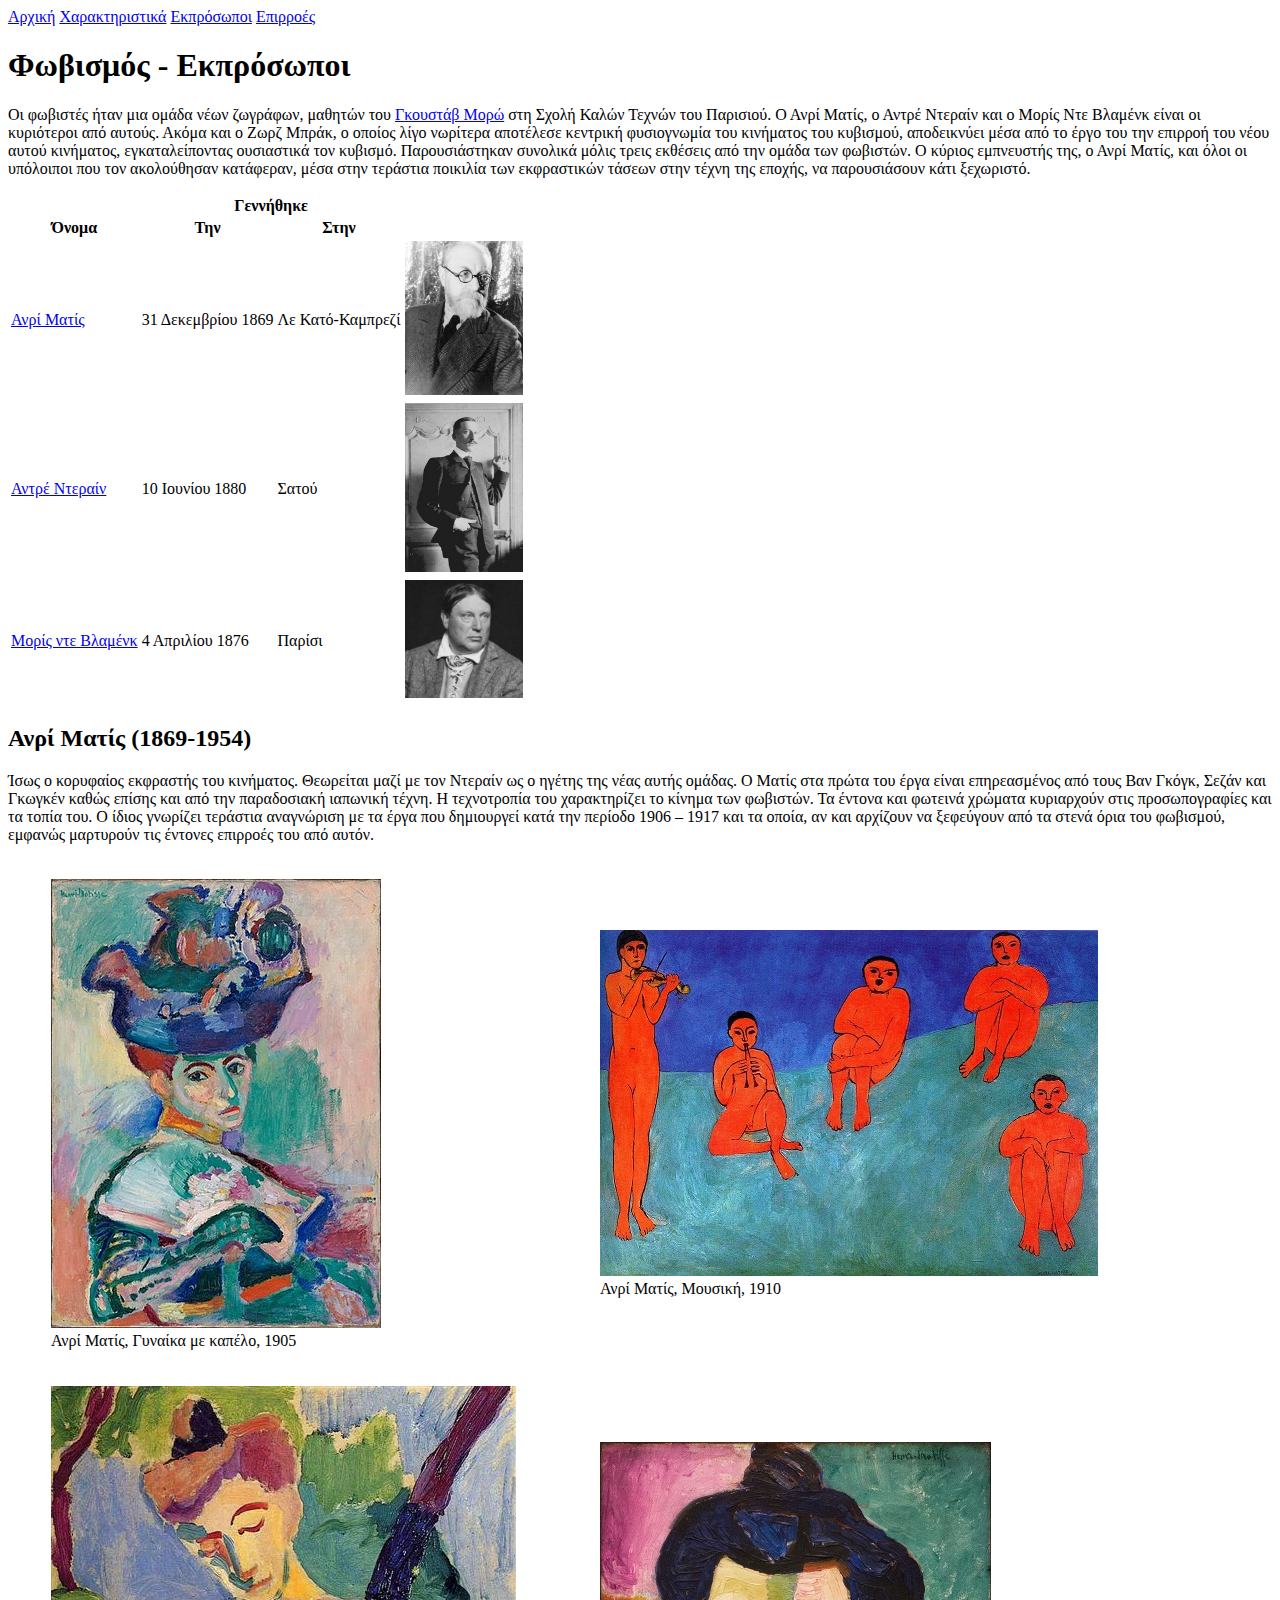
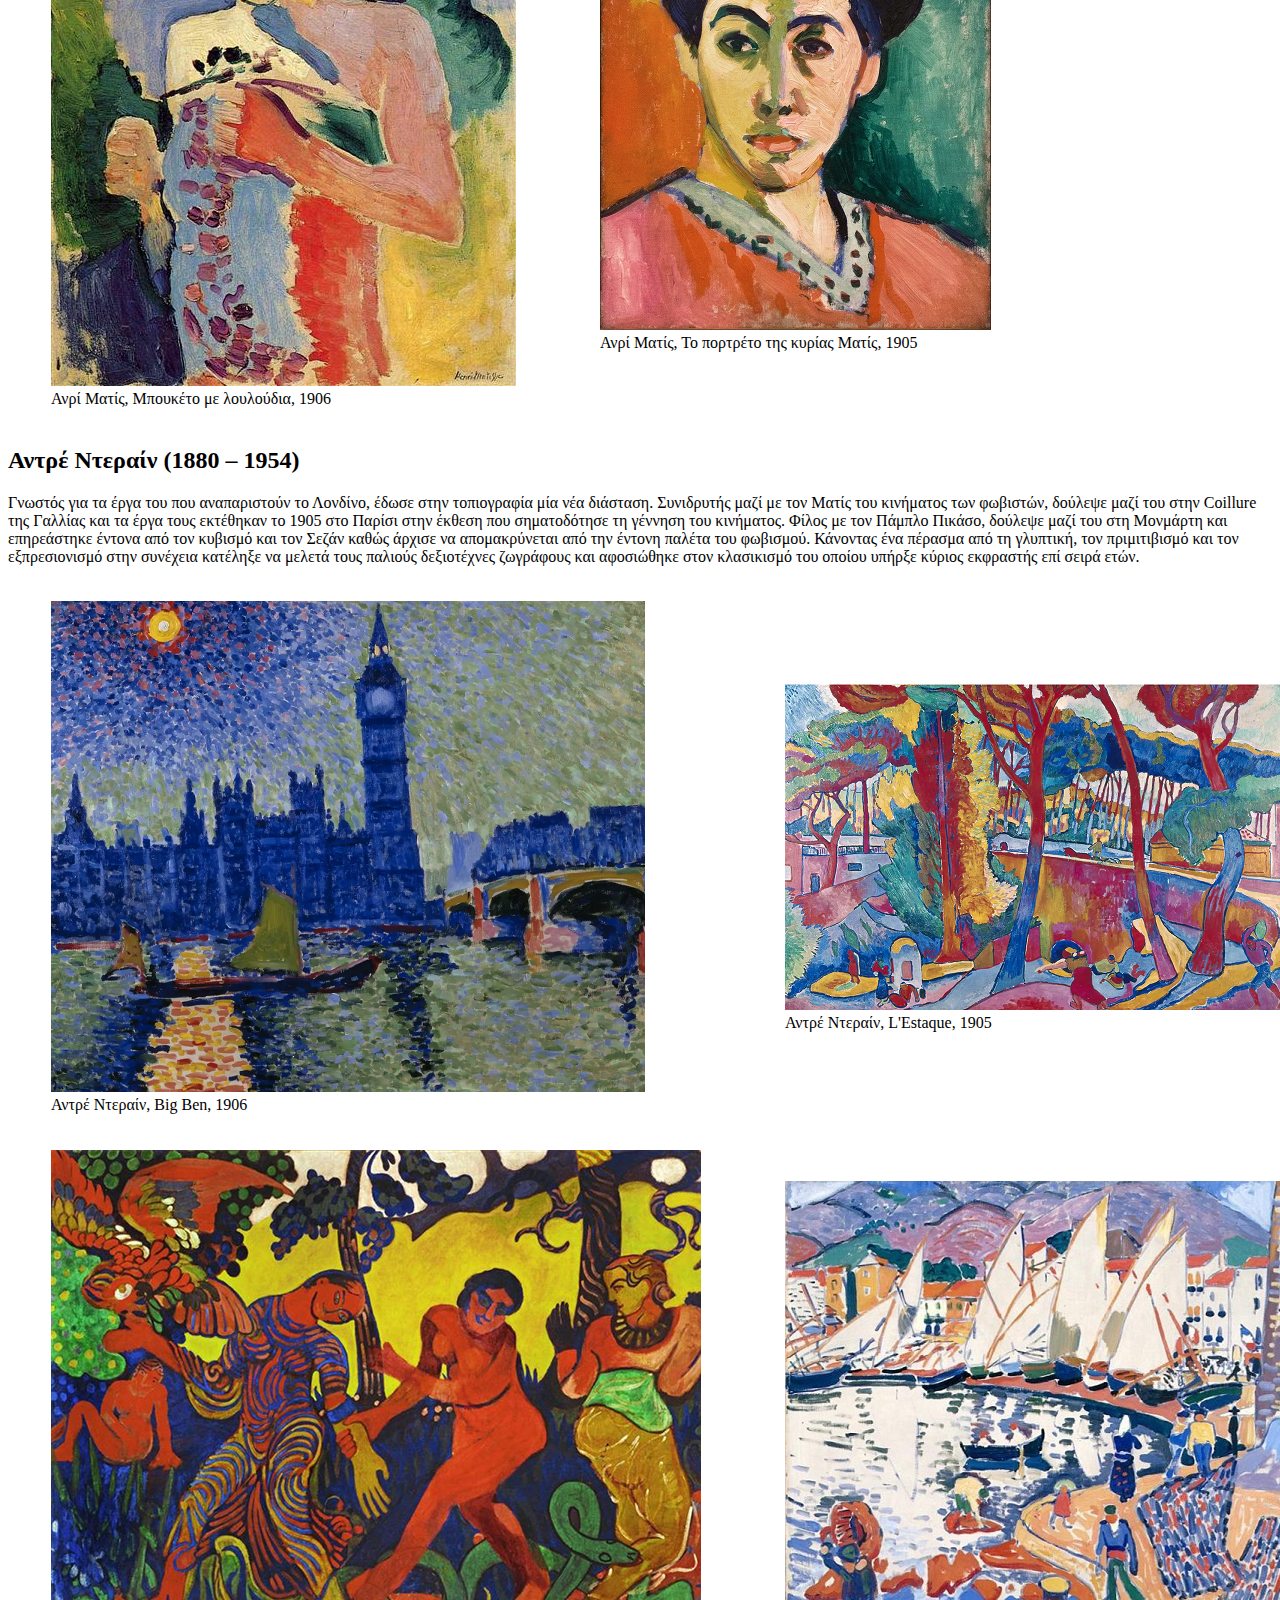
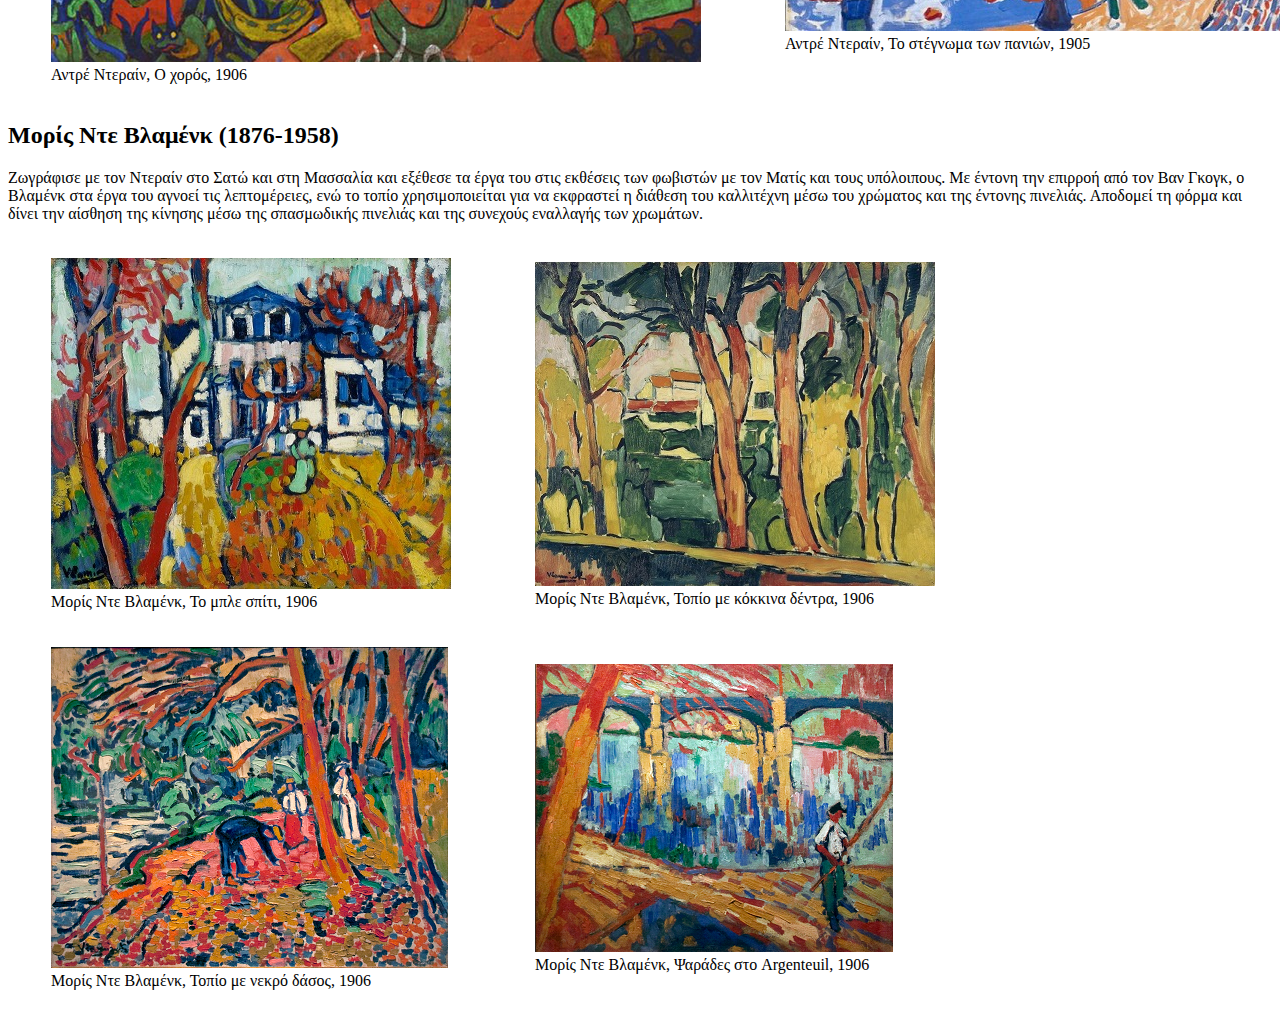
==== html/εκπρόσωποι.html @ 70521536 "εκπρόσωποι added" ====
<!DOCTYPE html>
<html>
  <head>
     <title>Φωβισμός - Εκπρόσωποι</title>
	 <link href="../styles/style.css" rel="stylesheet" />
  </head>
  <body>
    <a href="../index.html">Αρχική</a>
    <a href="./χαρακτηριστικά.html">Χαρακτηριστικά</a>
    <a href="./εκπρόσωποι.html">Εκπρόσωποι</a>
    <a href="./επιρροές.html">Επιρροές</a>
    <h1>Φωβισμός - Εκπρόσωποι</h1>
    <div class="nested">
      <p>Οι φωβιστές ήταν μια ομάδα νέων ζωγράφων, μαθητών του <a href="https://el.wikipedia.org/wiki/%CE%93%CE%BA%CF%85%CF%83%CF%84%CE%AC%CE%B2_%CE%9C%CE%BF%CF%81%CF%8E" target="_blank">Γκουστάβ Μορώ</a> στη Σχολή Καλών Τεχνών του Παρισιού. Ο Ανρί Ματίς, ο Αντρέ Ντεραίν και ο Μορίς Ντε Βλαμένκ είναι οι κυριότεροι από αυτούς. Ακόμα και ο Ζωρζ Μπράκ, ο οποίος λίγο νωρίτερα αποτέλεσε κεντρική φυσιογνωμία του κινήματος του κυβισμού, αποδεικνύει μέσα από το έργο του την επιρροή του νέου αυτού κινήματος, εγκαταλείποντας ουσιαστικά τον κυβισμό. Παρουσιάστηκαν συνολικά μόλις τρεις εκθέσεις από την ομάδα των φωβιστών. Ο κύριος εμπνευστής της, ο Ανρί Ματίς, και όλοι οι υπόλοιποι που τον ακολούθησαν κατάφεραν, μέσα στην τεράστια ποικιλία των εκφραστικών τάσεων στην τέχνη της εποχής, να παρουσιάσουν κάτι ξεχωριστό.</p>
	</div>
	<table>
	  <thead>
	    <tr>
		  <th scope="col"></th>
		  <th scope="col" colspan="2">Γεννήθηκε</th>
		  <th scope="col"></th>
		  <th scope="col"></th>
		</tr>
	    <tr>
		  <th scope="col">Όνομα</th>
		  <th scope="col">Την</th>
		  <th scope="col">Στην</th>
		  <th scope="col"></th>
		</tr>
	  </thead>
	  <tbody>
	    <tr>
		  <td><a href="#Ανρί Ματίς">Ανρί Ματίς</a></td>
		  <td>31 Δεκεμβρίου 1869</td>
		  <td>Λε Κατό-Καμπρεζί</td>
		  <td><a href="https://el.wikipedia.org/wiki/%CE%91%CE%BD%CF%81%CE%AF_%CE%9C%CE%B1%CF%84%CE%AF%CF%82" target="_blank"><img src="../Images/Henri_Matisse.jpg" width="118" height="154" alt="Πορτρέτο Ανρί Ματίς" title="Ανρί Ματίς"/></a></td>
		</tr>
	    <tr>
		  <td><a href="#Αντρέ Ντεραίν">Αντρέ Ντεραίν</a></td>
		  <td>10 Ιουνίου 1880</td>
		  <td>Σατού</td>
		  <td><a href="https://el.wikipedia.org/wiki/%CE%91%CE%BD%CF%84%CF%81%CE%AD_%CE%9D%CF%84%CE%B5%CF%81%CE%B1%CE%AF%CE%BD" target="_blank"><img src="../Images/André_Derain.jpg" width="118" height="169" alt="Πορτρέτο Αντρέ Ντεραίν" title="Αντρέ Ντεραίν"/></a></td>
		</tr>
	    <tr>
		  <td><a href="#Μορίς Ντε Βλαμένκ">Μορίς ντε Βλαμένκ</a></td>
		  <td>4 Απριλίου 1876</td>
		  <td>Παρίσι</td>
		  <td><a href="https://el.wikipedia.org/wiki/%CE%9C%CF%89%CF%81%CE%AF%CF%82_%CE%BD%CF%84%CE%B5_%CE%92%CE%BB%CE%B1%CE%BC%CE%AD%CE%BD%CE%BA" target="_blank"><img src="../Images/De-Vlaminck.jpg" width="118" height="118" alt="Πορτρέτο Αντρέ Ντεραίν" title="Αντρέ Ντεραίν"/></a></td>
		</tr>
	  </tbody>
	</table>
		<h2 id="Ανρί Ματίς">Ανρί Ματίς (1869-1954)</h2>
    <div class="nested">
      <p>Ίσως ο κορυφαίος εκφραστής του κινήματος. Θεωρείται μαζί με τον Ντεραίν ως ο ηγέτης της νέας αυτής ομάδας. Ο Ματίς στα πρώτα του έργα είναι επηρεασμένος από τους Βαν Γκόγκ, Σεζάν και Γκωγκέν καθώς επίσης και από την παραδοσιακή ιαπωνική τέχνη. Η τεχνοτροπία του χαρακτηρίζει το κίνημα των φωβιστών. Τα έντονα και φωτεινά χρώματα κυριαρχούν στις προσωπογραφίες και τα τοπία του. Ο ίδιος γνωρίζει τεράστια αναγνώριση με τα έργα που δημιουργεί κατά την περίοδο 1906 – 1917 και τα οποία, αν και αρχίζουν να ξεφεύγουν από τα στενά όρια του φωβισμού, εμφανώς μαρτυρούν τις έντονες επιρροές του από αυτόν.</p>
	</div>
    <div class="image">
      <table>
	    <tbody>
	      <tr>
		    <td><figure><img src="../Images/Ανρί Ματίς/Ανρί Ματίς, Γυναίκα με καπέλο, 1905.jpg"><figcaption>Ανρί Ματίς, Γυναίκα με καπέλο, 1905</figcaption></figure></td>
		    <td><figure><img src="../Images/Ανρί Ματίς/Ανρί Ματίς, Μουσική, 1910.jpg"><figcaption>Ανρί Ματίς, Μουσική, 1910</figcaption></figure></td>
		  </tr>
	      <tr>
		    <td><figure><img src="../Images/Ανρί Ματίς/Ανρί Ματίς, Μπουκέτο με λουλούδια, 1906.jpg"><figcaption>Ανρί Ματίς, Μπουκέτο με λουλούδια, 1906</figcaption></figure></td>
		    <td><figure><img src="../Images/Ανρί Ματίς/Ανρί Ματίς, Το πορτρέτο της κυρίας Ματίς, 1905.jpg"><figcaption>Ανρί Ματίς, Το πορτρέτο της κυρίας Ματίς, 1905</figcaption></figure></td>
		  </tr>
	    </tbody>
	  </table>
	</div>
		<h2 id="Αντρέ Ντεραίν">Αντρέ Ντεραίν (1880 – 1954)</h2>
    <div class="nested">
      <p>Γνωστός για τα έργα του που αναπαριστούν το Λονδίνο, έδωσε στην τοπιογραφία μία νέα διάσταση. Συνιδρυτής μαζί με τον Ματίς του κινήματος των φωβιστών, δούλεψε μαζί του στην Coillure της Γαλλίας και τα έργα τους εκτέθηκαν το 1905 στο Παρίσι στην έκθεση που σηματοδότησε τη γέννηση του κινήματος. Φίλος με τον Πάμπλο Πικάσο, δούλεψε μαζί του στη Μονμάρτη και επηρεάστηκε έντονα από τον κυβισμό και τον Σεζάν καθώς άρχισε να απομακρύνεται από την έντονη παλέτα του φωβισμού. Κάνοντας ένα πέρασμα από τη γλυπτική, τον πριμιτιβισμό και τον εξπρεσιονισμό στην συνέχεια κατέληξε να μελετά τους παλιούς δεξιοτέχνες ζωγράφους και αφοσιώθηκε στον κλασικισμό του οποίου υπήρξε κύριος εκφραστής επί σειρά ετών.</p>
	</div>
    <div class="image">
      <table>
	    <tbody>
	      <tr>
		    <td><figure><img src="../Images/Αντρέ Ντεραίν/Αντρέ Ντεραίν, Big Ben, 1906.png"><figcaption>Αντρέ Ντεραίν, Big Ben, 1906</figcaption></figure></td>
		    <td><figure><img src="../Images/Αντρέ Ντεραίν/Αντρέ Ντεραίν, L'Estaque, 1905.png"><figcaption>Αντρέ Ντεραίν, L'Estaque, 1905</figcaption></figure></td>
		  </tr>
	      <tr>
		    <td><figure><img src="../Images/Αντρέ Ντεραίν/Αντρέ Ντεραίν, Ο χορός, 1906.png"><figcaption>Αντρέ Ντεραίν, Ο χορός, 1906</figcaption></figure></td>
		    <td><figure><img src="../Images/Αντρέ Ντεραίν/Αντρέ Ντεραίν, Το στέγνωμα των πανιών, 1905.jpg"><figcaption>Αντρέ Ντεραίν, Το στέγνωμα των πανιών, 1905</figcaption></figure></td>
		  </tr>
	    </tbody>
	  </table>
	</div>
		<h2 id="Μορίς Ντε Βλαμένκ">Μορίς Ντε Βλαμένκ (1876-1958)</h2>
    <div class="nested">
      <p>Ζωγράφισε με τον Ντεραίν στο Σατώ και στη Μασσαλία και εξέθεσε τα έργα του στις εκθέσεις των φωβιστών με τον Ματίς και τους υπόλοιπους. Με έντονη την επιρροή από τον Βαν Γκογκ, ο Βλαμένκ στα έργα του αγνοεί τις λεπτομέρειες, ενώ το τοπίο χρησιμοποιείται για να εκφραστεί η διάθεση του καλλιτέχνη μέσω του χρώματος και της έντονης πινελιάς. Αποδομεί τη φόρμα και δίνει την αίσθηση της κίνησης μέσω της σπασμωδικής πινελιάς και της συνεχούς εναλλαγής των χρωμάτων.</p>
	</div>
  </body>
    <div class="image">
      <table>
	    <tbody>
	      <tr>
		    <td><figure><img src="../Images/Μορίς Ντε Βλαμένκ/Μορίς Ντε Βλαμένκ, Το μπλε σπίτι, 1906.jpg"><figcaption>Μορίς Ντε Βλαμένκ, Το μπλε σπίτι, 1906</figcaption></figure></td>
		    <td><figure><img src="../Images/Μορίς Ντε Βλαμένκ/Μορίς Ντε Βλαμένκ, Τοπίο με κόκκινα δέντρα, 1906.jpg"><figcaption>Μορίς Ντε Βλαμένκ, Τοπίο με κόκκινα δέντρα, 1906</figcaption></figure></td>
		  </tr>
	      <tr>
		    <td><figure><img src="../Images/Μορίς Ντε Βλαμένκ/Μορίς Ντε Βλαμένκ, Τοπίο με νεκρό δάσος, 1906.jpg"><figcaption>Μορίς Ντε Βλαμένκ, Τοπίο με νεκρό δάσος, 1906</figcaption></figure></td>
		    <td><figure><img src="../Images/Μορίς Ντε Βλαμένκ/Μορίς Ντε Βλαμένκ, Ψαράδες στο Argenteuil, 1906.jpg"><figcaption>Μορίς Ντε Βλαμένκ, Ψαράδες στο Argenteuil, 1906</figcaption></figure></td>
		  </tr>
	    </tbody>
	  </table>
</html>
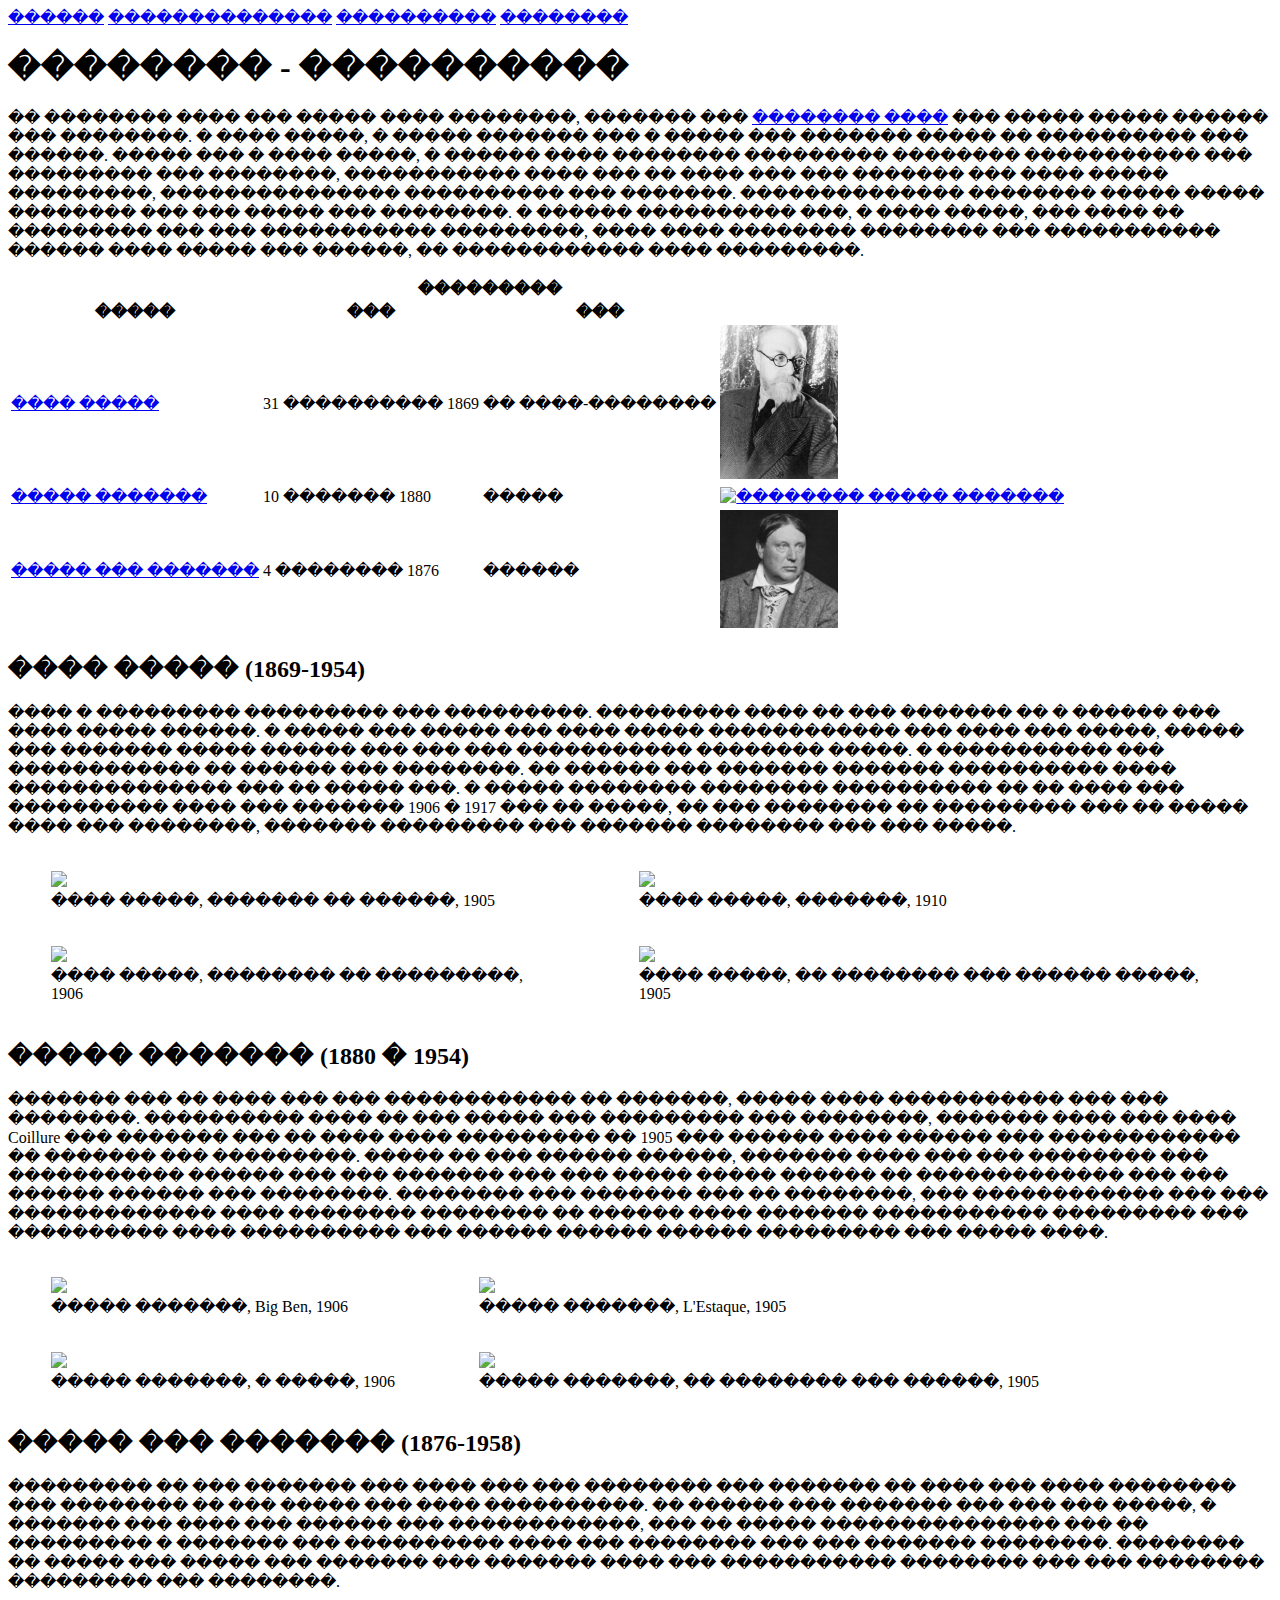
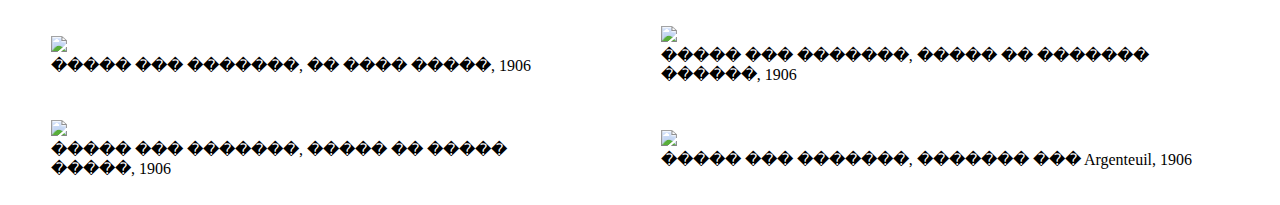
==== commit f2af7e48: "various" ====
--- a/html/εκπρόσωποι.html
+++ b/html/εκπρόσωποι.html
@@ -1,106 +1,106 @@
 <!DOCTYPE html>
-<html>
+<html lang="gr">
   <head>
-     <title>Φωβισμός - Εκπρόσωποι</title>
+     <title>�������� - ����������</title>
 	 <link href="../styles/style.css" rel="stylesheet" />
   </head>
   <body>
-    <a href="../index.html">Αρχική</a>
-    <a href="./χαρακτηριστικά.html">Χαρακτηριστικά</a>
-    <a href="./εκπρόσωποι.html">Εκπρόσωποι</a>
-    <a href="./επιρροές.html">Επιρροές</a>
-    <h1>Φωβισμός - Εκπρόσωποι</h1>
+    <a href="../index.html">������</a>
+    <a href="./��������������.html">��������������</a>
+    <a href="./����������.html">����������</a>
+    <a href="./��������.html">��������</a>
+    <h1>�������� - ����������</h1>
     <div class="nested">
-      <p>Οι φωβιστές ήταν μια ομάδα νέων ζωγράφων, μαθητών του <a href="https://el.wikipedia.org/wiki/%CE%93%CE%BA%CF%85%CF%83%CF%84%CE%AC%CE%B2_%CE%9C%CE%BF%CF%81%CF%8E" target="_blank">Γκουστάβ Μορώ</a> στη Σχολή Καλών Τεχνών του Παρισιού. Ο Ανρί Ματίς, ο Αντρέ Ντεραίν και ο Μορίς Ντε Βλαμένκ είναι οι κυριότεροι από αυτούς. Ακόμα και ο Ζωρζ Μπράκ, ο οποίος λίγο νωρίτερα αποτέλεσε κεντρική φυσιογνωμία του κινήματος του κυβισμού, αποδεικνύει μέσα από το έργο του την επιρροή του νέου αυτού κινήματος, εγκαταλείποντας ουσιαστικά τον κυβισμό. Παρουσιάστηκαν συνολικά μόλις τρεις εκθέσεις από την ομάδα των φωβιστών. Ο κύριος εμπνευστής της, ο Ανρί Ματίς, και όλοι οι υπόλοιποι που τον ακολούθησαν κατάφεραν, μέσα στην τεράστια ποικιλία των εκφραστικών τάσεων στην τέχνη της εποχής, να παρουσιάσουν κάτι ξεχωριστό.</p>
+      <p>�� �������� ���� ��� ����� ���� ��������, ������� ��� <a href="https://el.wikipedia.org/wiki/%CE%93%CE%BA%CF%85%CF%83%CF%84%CE%AC%CE%B2_%CE%9C%CE%BF%CF%81%CF%8E" target="_blank">�������� ����</a> ��� ����� ����� ������ ��� ��������. � ���� �����, � ����� ������� ��� � ����� ��� ������� ����� �� ���������� ��� ������. ����� ��� � ���� �����, � ������ ���� �������� ��������� �������� ����������� ��� ��������� ��� ��������, ����������� ���� ��� �� ���� ��� ��� ������� ��� ���� ����� ���������, ��������������� ���������� ��� �������. �������������� �������� ����� ����� �������� ��� ��� ����� ��� ��������. � ������ ���������� ���, � ���� �����, ��� ���� �� ��������� ��� ��� ����������� ���������, ���� ���� �������� �������� ��� ����������� ������ ���� ����� ��� ������, �� ������������ ���� ���������.</p>
 	</div>
 	<table>
 	  <thead>
 	    <tr>
 		  <th scope="col"></th>
-		  <th scope="col" colspan="2">Γεννήθηκε</th>
+		  <th scope="col" colspan="2">���������</th>
 		  <th scope="col"></th>
 		  <th scope="col"></th>
 		</tr>
 	    <tr>
-		  <th scope="col">Όνομα</th>
-		  <th scope="col">Την</th>
-		  <th scope="col">Στην</th>
+		  <th scope="col">�����</th>
+		  <th scope="col">���</th>
+		  <th scope="col">���</th>
 		  <th scope="col"></th>
 		</tr>
 	  </thead>
 	  <tbody>
 	    <tr>
-		  <td><a href="#Ανρί Ματίς">Ανρί Ματίς</a></td>
-		  <td>31 Δεκεμβρίου 1869</td>
-		  <td>Λε Κατό-Καμπρεζί</td>
-		  <td><a href="https://el.wikipedia.org/wiki/%CE%91%CE%BD%CF%81%CE%AF_%CE%9C%CE%B1%CF%84%CE%AF%CF%82" target="_blank"><img src="../Images/Henri_Matisse.jpg" width="118" height="154" alt="Πορτρέτο Ανρί Ματίς" title="Ανρί Ματίς"/></a></td>
+		  <td><a href="#���� �����">���� �����</a></td>
+		  <td>31 ���������� 1869</td>
+		  <td>�� ����-��������</td>
+		  <td><a href="https://el.wikipedia.org/wiki/%CE%91%CE%BD%CF%81%CE%AF_%CE%9C%CE%B1%CF%84%CE%AF%CF%82" target="_blank"><img src="../Images/Henri_Matisse.jpg" width="118" height="154" alt="�������� ���� �����" title="���� �����"/></a></td>
 		</tr>
 	    <tr>
-		  <td><a href="#Αντρέ Ντεραίν">Αντρέ Ντεραίν</a></td>
-		  <td>10 Ιουνίου 1880</td>
-		  <td>Σατού</td>
-		  <td><a href="https://el.wikipedia.org/wiki/%CE%91%CE%BD%CF%84%CF%81%CE%AD_%CE%9D%CF%84%CE%B5%CF%81%CE%B1%CE%AF%CE%BD" target="_blank"><img src="../Images/André_Derain.jpg" width="118" height="169" alt="Πορτρέτο Αντρέ Ντεραίν" title="Αντρέ Ντεραίν"/></a></td>
+		  <td><a href="#����� �������">����� �������</a></td>
+		  <td>10 ������� 1880</td>
+		  <td>�����</td>
+		  <td><a href="https://el.wikipedia.org/wiki/%CE%91%CE%BD%CF%84%CF%81%CE%AD_%CE%9D%CF%84%CE%B5%CF%81%CE%B1%CE%AF%CE%BD" target="_blank"><img src="../Images/Andre_Derain.jpg" width="118" height="169" alt="�������� ����� �������" title="����� �������"/></a></td>
 		</tr>
 	    <tr>
-		  <td><a href="#Μορίς Ντε Βλαμένκ">Μορίς ντε Βλαμένκ</a></td>
-		  <td>4 Απριλίου 1876</td>
-		  <td>Παρίσι</td>
-		  <td><a href="https://el.wikipedia.org/wiki/%CE%9C%CF%89%CF%81%CE%AF%CF%82_%CE%BD%CF%84%CE%B5_%CE%92%CE%BB%CE%B1%CE%BC%CE%AD%CE%BD%CE%BA" target="_blank"><img src="../Images/De-Vlaminck.jpg" width="118" height="118" alt="Πορτρέτο Αντρέ Ντεραίν" title="Αντρέ Ντεραίν"/></a></td>
+		  <td><a href="#����� ��� �������">����� ��� �������</a></td>
+		  <td>4 �������� 1876</td>
+		  <td>������</td>
+		  <td><a href="https://el.wikipedia.org/wiki/%CE%9C%CF%89%CF%81%CE%AF%CF%82_%CE%BD%CF%84%CE%B5_%CE%92%CE%BB%CE%B1%CE%BC%CE%AD%CE%BD%CE%BA" target="_blank"><img src="../Images/De-Vlaminck.jpg" width="118" height="118" alt="�������� ����� �������" title="����� �������"/></a></td>
 		</tr>
 	  </tbody>
 	</table>
-		<h2 id="Ανρί Ματίς">Ανρί Ματίς (1869-1954)</h2>
+		<h2 id="���� �����">���� ����� (1869-1954)</h2>
     <div class="nested">
-      <p>Ίσως ο κορυφαίος εκφραστής του κινήματος. Θεωρείται μαζί με τον Ντεραίν ως ο ηγέτης της νέας αυτής ομάδας. Ο Ματίς στα πρώτα του έργα είναι επηρεασμένος από τους Βαν Γκόγκ, Σεζάν και Γκωγκέν καθώς επίσης και από την παραδοσιακή ιαπωνική τέχνη. Η τεχνοτροπία του χαρακτηρίζει το κίνημα των φωβιστών. Τα έντονα και φωτεινά χρώματα κυριαρχούν στις προσωπογραφίες και τα τοπία του. Ο ίδιος γνωρίζει τεράστια αναγνώριση με τα έργα που δημιουργεί κατά την περίοδο 1906 – 1917 και τα οποία, αν και αρχίζουν να ξεφεύγουν από τα στενά όρια του φωβισμού, εμφανώς μαρτυρούν τις έντονες επιρροές του από αυτόν.</p>
+      <p>���� � ��������� ��������� ��� ���������. ��������� ���� �� ��� ������� �� � ������ ��� ���� ����� ������. � ����� ��� ����� ��� ���� ����� ������������ ��� ���� ��� �����, ����� ��� ������� ����� ������ ��� ��� ��� ����������� �������� �����. � ����������� ��� ������������ �� ������ ��� ��������. �� ������ ��� ������� ������� ���������� ���� �������������� ��� �� ����� ���. � ����� �������� �������� ���������� �� �� ���� ��� ���������� ���� ��� ������� 1906 � 1917 ��� �� �����, �� ��� �������� �� ��������� ��� �� ����� ���� ��� ��������, ������� ��������� ��� ������� �������� ��� ��� �����.</p>
 	</div>
     <div class="image">
       <table>
 	    <tbody>
 	      <tr>
-		    <td><figure><img src="../Images/Ανρί Ματίς/Ανρί Ματίς, Γυναίκα με καπέλο, 1905.jpg"><figcaption>Ανρί Ματίς, Γυναίκα με καπέλο, 1905</figcaption></figure></td>
-		    <td><figure><img src="../Images/Ανρί Ματίς/Ανρί Ματίς, Μουσική, 1910.jpg"><figcaption>Ανρί Ματίς, Μουσική, 1910</figcaption></figure></td>
+		    <td><figure><img src="../Images/���� �����/���� �����, ������� �� ������, 1905.jpg"><figcaption>���� �����, ������� �� ������, 1905</figcaption></figure></td>
+		    <td><figure><img src="../Images/���� �����/���� �����, �������, 1910.jpg"><figcaption>���� �����, �������, 1910</figcaption></figure></td>
 		  </tr>
 	      <tr>
-		    <td><figure><img src="../Images/Ανρί Ματίς/Ανρί Ματίς, Μπουκέτο με λουλούδια, 1906.jpg"><figcaption>Ανρί Ματίς, Μπουκέτο με λουλούδια, 1906</figcaption></figure></td>
-		    <td><figure><img src="../Images/Ανρί Ματίς/Ανρί Ματίς, Το πορτρέτο της κυρίας Ματίς, 1905.jpg"><figcaption>Ανρί Ματίς, Το πορτρέτο της κυρίας Ματίς, 1905</figcaption></figure></td>
+		    <td><figure><img src="../Images/���� �����/���� �����, �������� �� ���������, 1906.jpg"><figcaption>���� �����, �������� �� ���������, 1906</figcaption></figure></td>
+		    <td><figure><img src="../Images/���� �����/���� �����, �� �������� ��� ������ �����, 1905.jpg"><figcaption>���� �����, �� �������� ��� ������ �����, 1905</figcaption></figure></td>
 		  </tr>
 	    </tbody>
 	  </table>
 	</div>
-		<h2 id="Αντρέ Ντεραίν">Αντρέ Ντεραίν (1880 – 1954)</h2>
+    <h2 id="����� �������">����� ������� (1880 � 1954)</h2>
     <div class="nested">
-      <p>Γνωστός για τα έργα του που αναπαριστούν το Λονδίνο, έδωσε στην τοπιογραφία μία νέα διάσταση. Συνιδρυτής μαζί με τον Ματίς του κινήματος των φωβιστών, δούλεψε μαζί του στην Coillure της Γαλλίας και τα έργα τους εκτέθηκαν το 1905 στο Παρίσι στην έκθεση που σηματοδότησε τη γέννηση του κινήματος. Φίλος με τον Πάμπλο Πικάσο, δούλεψε μαζί του στη Μονμάρτη και επηρεάστηκε έντονα από τον κυβισμό και τον Σεζάν καθώς άρχισε να απομακρύνεται από την έντονη παλέτα του φωβισμού. Κάνοντας ένα πέρασμα από τη γλυπτική, τον πριμιτιβισμό και τον εξπρεσιονισμό στην συνέχεια κατέληξε να μελετά τους παλιούς δεξιοτέχνες ζωγράφους και αφοσιώθηκε στον κλασικισμό του οποίου υπήρξε κύριος εκφραστής επί σειρά ετών.</p>
+      <p>������� ��� �� ���� ��� ��� ������������ �� �������, ����� ���� ����������� ��� ��� ��������. ���������� ���� �� ��� ����� ��� ��������� ��� ��������, ������� ���� ��� ���� Coillure ��� ������� ��� �� ���� ���� ��������� �� 1905 ��� ������ ���� ������ ��� ������������ �� ������� ��� ���������. ����� �� ��� ������ ������, ������� ���� ��� ��� �������� ��� ����������� ������ ��� ��� ������� ��� ��� ����� ����� ������ �� ������������� ��� ��� ������ ������ ��� ��������. �������� ��� ������� ��� �� ��������, ��� ������������ ��� ��� ������������� ���� �������� �������� �� ������ ���� ������� ����������� ��������� ��� ���������� ���� ���������� ��� ������ ������ ������ ��������� ��� ����� ����.</p>
 	</div>
     <div class="image">
       <table>
 	    <tbody>
 	      <tr>
-		    <td><figure><img src="../Images/Αντρέ Ντεραίν/Αντρέ Ντεραίν, Big Ben, 1906.png"><figcaption>Αντρέ Ντεραίν, Big Ben, 1906</figcaption></figure></td>
-		    <td><figure><img src="../Images/Αντρέ Ντεραίν/Αντρέ Ντεραίν, L'Estaque, 1905.png"><figcaption>Αντρέ Ντεραίν, L'Estaque, 1905</figcaption></figure></td>
+		    <td><figure><img src="../Images/����� �������/����� �������, Big Ben, 1906.png"><figcaption>����� �������, Big Ben, 1906</figcaption></figure></td>
+		    <td><figure><img src="../Images/����� �������/����� �������, L'Estaque, 1905.png"><figcaption>����� �������, L'Estaque, 1905</figcaption></figure></td>
 		  </tr>
 	      <tr>
-		    <td><figure><img src="../Images/Αντρέ Ντεραίν/Αντρέ Ντεραίν, Ο χορός, 1906.png"><figcaption>Αντρέ Ντεραίν, Ο χορός, 1906</figcaption></figure></td>
-		    <td><figure><img src="../Images/Αντρέ Ντεραίν/Αντρέ Ντεραίν, Το στέγνωμα των πανιών, 1905.jpg"><figcaption>Αντρέ Ντεραίν, Το στέγνωμα των πανιών, 1905</figcaption></figure></td>
+		    <td><figure><img src="../Images/����� �������/����� �������, � �����, 1906.png"><figcaption>����� �������, � �����, 1906</figcaption></figure></td>
+		    <td><figure><img src="../Images/����� �������/����� �������, �� �������� ��� ������, 1905.jpg"><figcaption>����� �������, �� �������� ��� ������, 1905</figcaption></figure></td>
 		  </tr>
 	    </tbody>
 	  </table>
 	</div>
-		<h2 id="Μορίς Ντε Βλαμένκ">Μορίς Ντε Βλαμένκ (1876-1958)</h2>
+		<h2 id="����� ��� �������">����� ��� ������� (1876-1958)</h2>
     <div class="nested">
-      <p>Ζωγράφισε με τον Ντεραίν στο Σατώ και στη Μασσαλία και εξέθεσε τα έργα του στις εκθέσεις των φωβιστών με τον Ματίς και τους υπόλοιπους. Με έντονη την επιρροή από τον Βαν Γκογκ, ο Βλαμένκ στα έργα του αγνοεί τις λεπτομέρειες, ενώ το τοπίο χρησιμοποιείται για να εκφραστεί η διάθεση του καλλιτέχνη μέσω του χρώματος και της έντονης πινελιάς. Αποδομεί τη φόρμα και δίνει την αίσθηση της κίνησης μέσω της σπασμωδικής πινελιάς και της συνεχούς εναλλαγής των χρωμάτων.</p>
+      <p>��������� �� ��� ������� ��� ���� ��� ��� �������� ��� ������� �� ���� ��� ���� �������� ��� �������� �� ��� ����� ��� ���� ����������. �� ������ ��� ������� ��� ��� ��� �����, � ������� ��� ���� ��� ������ ��� ������������, ��� �� ����� ��������������� ��� �� ��������� � ������� ��� ���������� ���� ��� �������� ��� ��� ������� ��������. �������� �� ����� ��� ����� ��� ������� ��� ������� ���� ��� ����������� �������� ��� ��� �������� ��������� ��� ��������.</p>
 	</div>
-  </body>
     <div class="image">
       <table>
 	    <tbody>
 	      <tr>
-		    <td><figure><img src="../Images/Μορίς Ντε Βλαμένκ/Μορίς Ντε Βλαμένκ, Το μπλε σπίτι, 1906.jpg"><figcaption>Μορίς Ντε Βλαμένκ, Το μπλε σπίτι, 1906</figcaption></figure></td>
-		    <td><figure><img src="../Images/Μορίς Ντε Βλαμένκ/Μορίς Ντε Βλαμένκ, Τοπίο με κόκκινα δέντρα, 1906.jpg"><figcaption>Μορίς Ντε Βλαμένκ, Τοπίο με κόκκινα δέντρα, 1906</figcaption></figure></td>
+		    <td><figure><img src="../Images/����� ��� �������/����� ��� �������, �� ���� �����, 1906.jpg"><figcaption>����� ��� �������, �� ���� �����, 1906</figcaption></figure></td>
+		    <td><figure><img src="../Images/����� ��� �������/����� ��� �������, ����� �� ������� ������, 1906.jpg"><figcaption>����� ��� �������, ����� �� ������� ������, 1906</figcaption></figure></td>
 		  </tr>
 	      <tr>
-		    <td><figure><img src="../Images/Μορίς Ντε Βλαμένκ/Μορίς Ντε Βλαμένκ, Τοπίο με νεκρό δάσος, 1906.jpg"><figcaption>Μορίς Ντε Βλαμένκ, Τοπίο με νεκρό δάσος, 1906</figcaption></figure></td>
-		    <td><figure><img src="../Images/Μορίς Ντε Βλαμένκ/Μορίς Ντε Βλαμένκ, Ψαράδες στο Argenteuil, 1906.jpg"><figcaption>Μορίς Ντε Βλαμένκ, Ψαράδες στο Argenteuil, 1906</figcaption></figure></td>
+		    <td><figure><img src="../Images/����� ��� �������/����� ��� �������, ����� �� ����� �����, 1906.jpg"><figcaption>����� ��� �������, ����� �� ����� �����, 1906</figcaption></figure></td>
+		    <td><figure><img src="../Images/����� ��� �������/����� ��� �������, ������� ��� Argenteuil, 1906.jpg"><figcaption>����� ��� �������, ������� ��� Argenteuil, 1906</figcaption></figure></td>
 		  </tr>
 	    </tbody>
 	  </table>
+  </body>
 </html>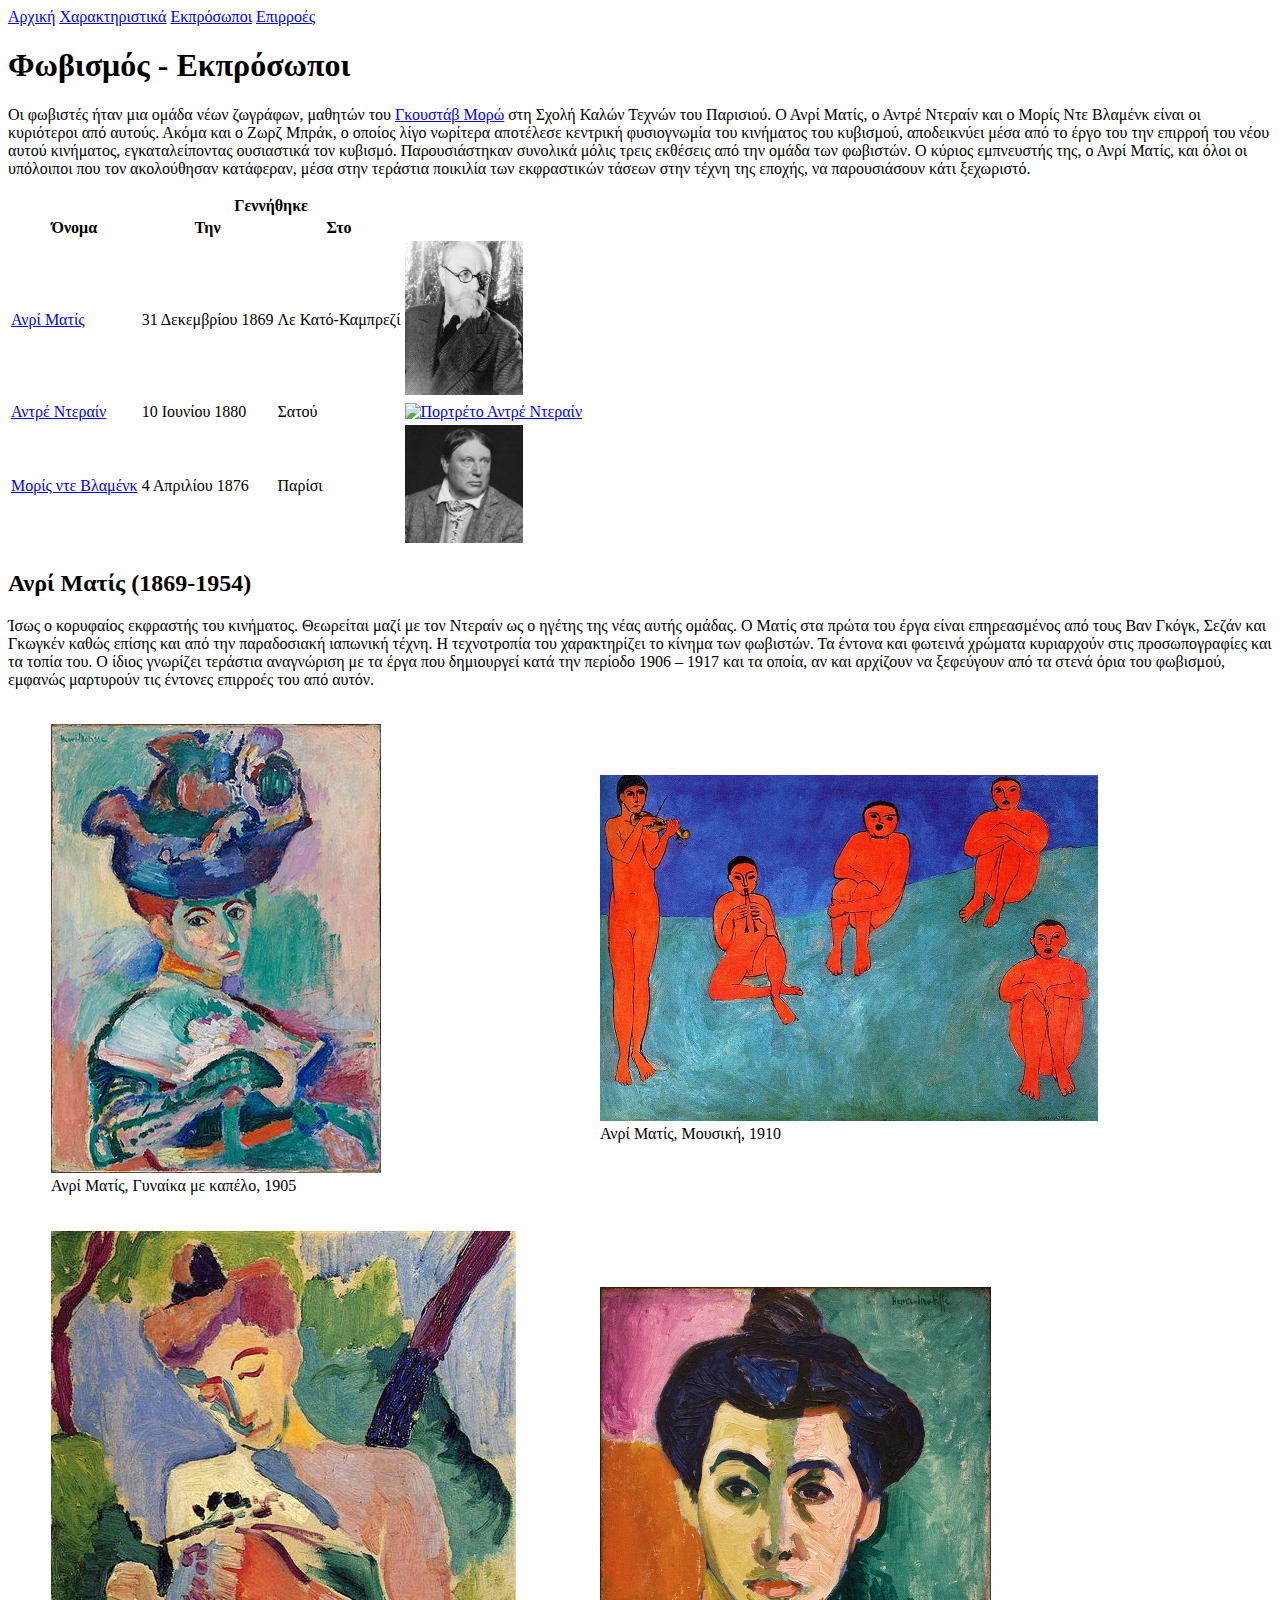
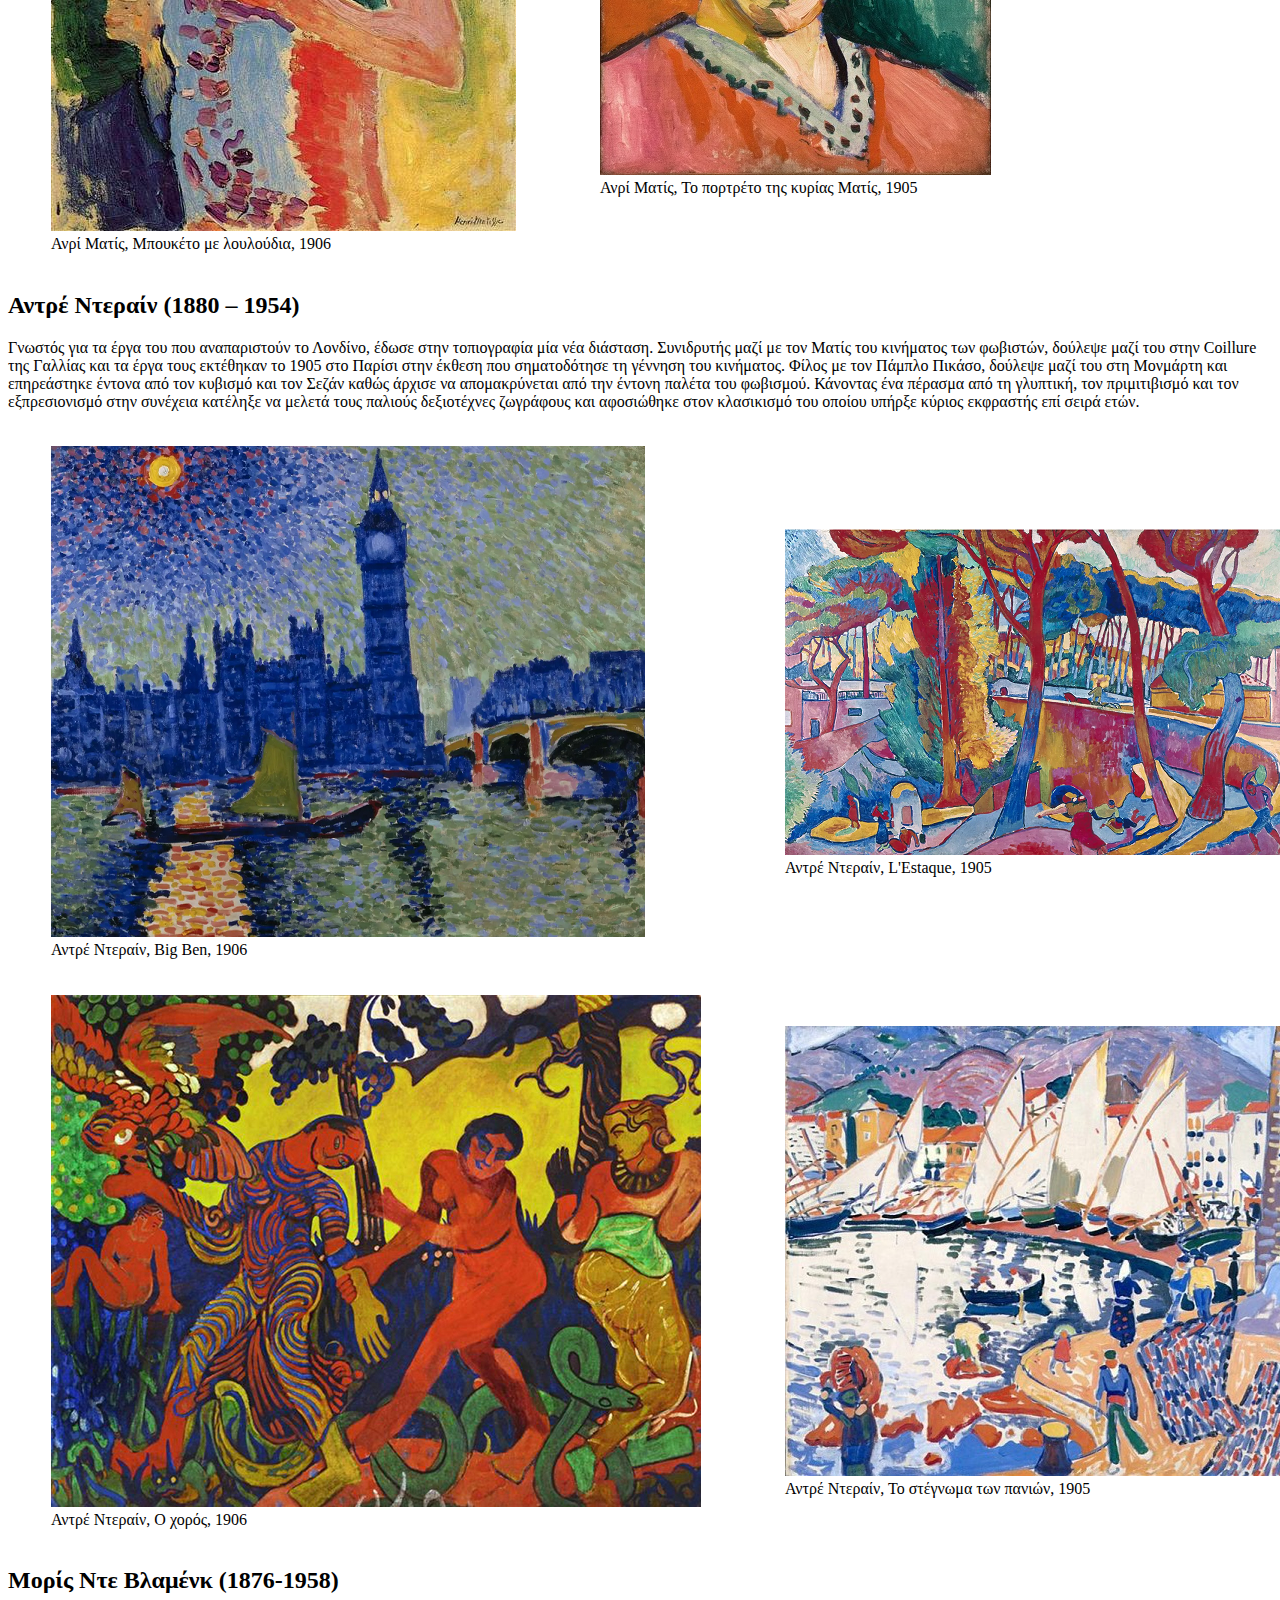
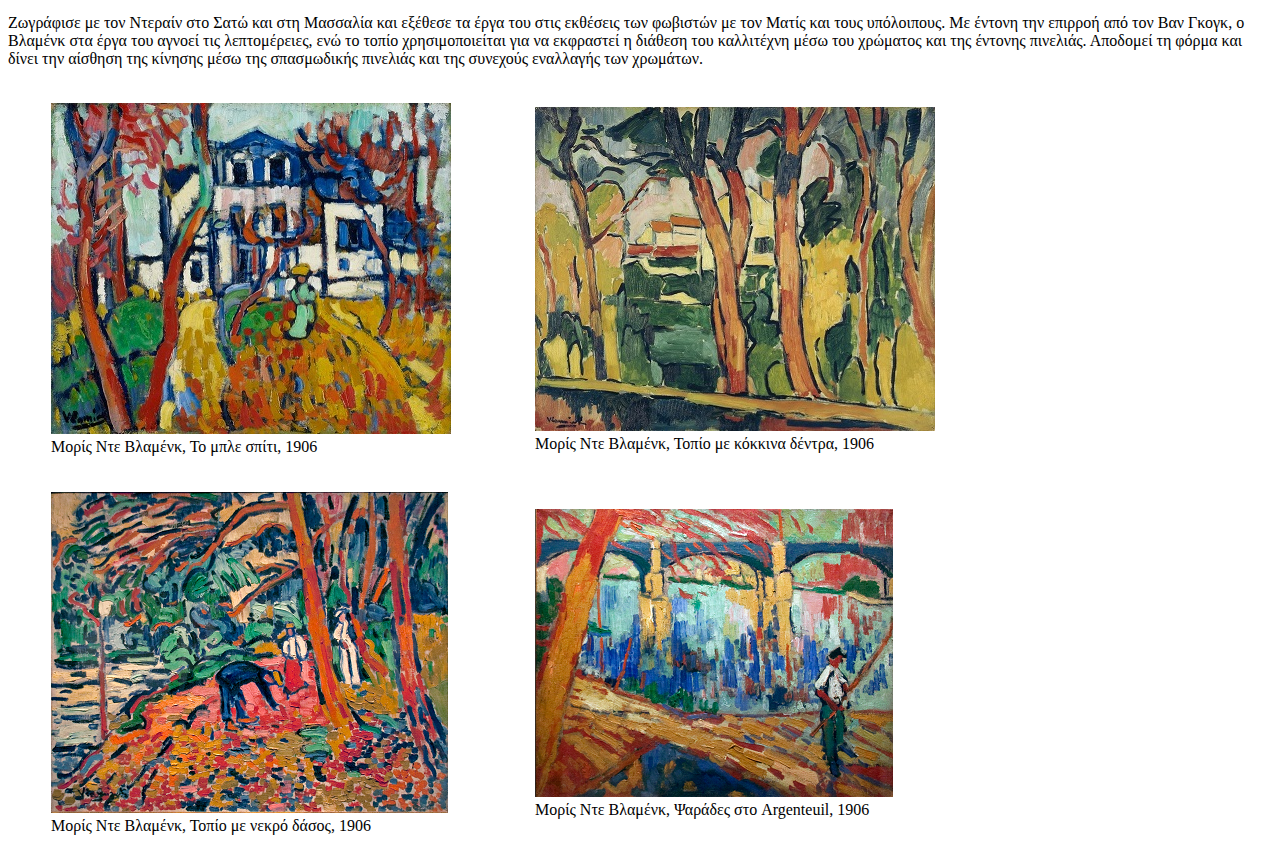
==== commit ab6e2054: "various" ====
--- a/html/εκπρόσωποι.html
+++ b/html/εκπρόσωποι.html
@@ -1,106 +1,107 @@
 <!DOCTYPE html>
 <html lang="gr">
   <head>
-     <title>�������� - ����������</title>
+     <title>Φωβισμός - Εκπρόσωποι</title>
 	 <link href="../styles/style.css" rel="stylesheet" />
   </head>
   <body>
-    <a href="../index.html">������</a>
-    <a href="./��������������.html">��������������</a>
-    <a href="./����������.html">����������</a>
-    <a href="./��������.html">��������</a>
-    <h1>�������� - ����������</h1>
+    <a href="../index.html">Αρχική</a>
+    <a href="./χαρακτηριστικά.html">Χαρακτηριστικά</a>
+    <a href="./εκπρόσωποι.html">Εκπρόσωποι</a>
+    <a href="./επιρροές.html">Επιρροές</a>
+    <h1>Φωβισμός - Εκπρόσωποι</h1>
     <div class="nested">
-      <p>�� �������� ���� ��� ����� ���� ��������, ������� ��� <a href="https://el.wikipedia.org/wiki/%CE%93%CE%BA%CF%85%CF%83%CF%84%CE%AC%CE%B2_%CE%9C%CE%BF%CF%81%CF%8E" target="_blank">�������� ����</a> ��� ����� ����� ������ ��� ��������. � ���� �����, � ����� ������� ��� � ����� ��� ������� ����� �� ���������� ��� ������. ����� ��� � ���� �����, � ������ ���� �������� ��������� �������� ����������� ��� ��������� ��� ��������, ����������� ���� ��� �� ���� ��� ��� ������� ��� ���� ����� ���������, ��������������� ���������� ��� �������. �������������� �������� ����� ����� �������� ��� ��� ����� ��� ��������. � ������ ���������� ���, � ���� �����, ��� ���� �� ��������� ��� ��� ����������� ���������, ���� ���� �������� �������� ��� ����������� ������ ���� ����� ��� ������, �� ������������ ���� ���������.</p>
+      <p>Οι φωβιστές ήταν μια ομάδα νέων ζωγράφων, μαθητών του <a href="https://el.wikipedia.org/wiki/%CE%93%CE%BA%CF%85%CF%83%CF%84%CE%AC%CE%B2_%CE%9C%CE%BF%CF%81%CF%8E" target="_blank">Γκουστάβ Μορώ</a> στη Σχολή Καλών Τεχνών του Παρισιού. Ο Ανρί Ματίς, ο Αντρέ Ντεραίν και ο Μορίς Ντε Βλαμένκ είναι οι κυριότεροι από αυτούς. Ακόμα και ο Ζωρζ Μπράκ, ο οποίος λίγο νωρίτερα αποτέλεσε κεντρική φυσιογνωμία του κινήματος του κυβισμού, αποδεικνύει μέσα από το έργο του την επιρροή του νέου αυτού κινήματος, εγκαταλείποντας ουσιαστικά τον κυβισμό. Παρουσιάστηκαν συνολικά μόλις τρεις εκθέσεις από την ομάδα των φωβιστών. Ο κύριος εμπνευστής της, ο Ανρί Ματίς, και όλοι οι υπόλοιποι που τον ακολούθησαν κατάφεραν, μέσα στην τεράστια ποικιλία των εκφραστικών τάσεων στην τέχνη της εποχής, να παρουσιάσουν κάτι ξεχωριστό.</p>
 	</div>
 	<table>
 	  <thead>
 	    <tr>
 		  <th scope="col"></th>
-		  <th scope="col" colspan="2">���������</th>
+		  <th scope="col" colspan="2">Γεννήθηκε</th>
 		  <th scope="col"></th>
 		  <th scope="col"></th>
 		</tr>
 	    <tr>
-		  <th scope="col">�����</th>
-		  <th scope="col">���</th>
-		  <th scope="col">���</th>
+		  <th scope="col">Όνομα</th>
+		  <th scope="col">Την</th>
+		  <th scope="col">Στο</th>
 		  <th scope="col"></th>
 		</tr>
 	  </thead>
 	  <tbody>
 	    <tr>
-		  <td><a href="#���� �����">���� �����</a></td>
-		  <td>31 ���������� 1869</td>
-		  <td>�� ����-��������</td>
-		  <td><a href="https://el.wikipedia.org/wiki/%CE%91%CE%BD%CF%81%CE%AF_%CE%9C%CE%B1%CF%84%CE%AF%CF%82" target="_blank"><img src="../Images/Henri_Matisse.jpg" width="118" height="154" alt="�������� ���� �����" title="���� �����"/></a></td>
+		  <td><a href="#Ανρί Ματίς">Ανρί Ματίς</a></td>
+		  <td>31 Δεκεμβρίου 1869</td>
+		  <td>Λε Κατό-Καμπρεζί</td>
+		  <td><a href="https://el.wikipedia.org/wiki/%CE%91%CE%BD%CF%81%CE%AF_%CE%9C%CE%B1%CF%84%CE%AF%CF%82" target="_blank"><img src="../Images/Henri_Matisse.jpg" width="118" height="154" alt="Πορτρέτο Ανρί Ματίς" title="Ανρί Ματίς"/></a></td>
 		</tr>
 	    <tr>
-		  <td><a href="#����� �������">����� �������</a></td>
-		  <td>10 ������� 1880</td>
-		  <td>�����</td>
-		  <td><a href="https://el.wikipedia.org/wiki/%CE%91%CE%BD%CF%84%CF%81%CE%AD_%CE%9D%CF%84%CE%B5%CF%81%CE%B1%CE%AF%CE%BD" target="_blank"><img src="../Images/Andre_Derain.jpg" width="118" height="169" alt="�������� ����� �������" title="����� �������"/></a></td>
+		  <td><a href="#Αντρέ Ντεραίν">Αντρέ Ντεραίν</a></td>
+		  <td>10 Ιουνίου 1880</td>
+		  <td>Σατού</td>
+		  <td><a href="https://el.wikipedia.org/wiki/%CE%91%CE%BD%CF%84%CF%81%CE%AD_%CE%9D%CF%84%CE%B5%CF%81%CE%B1%CE%AF%CE%BD" target="_blank"><img src="../Images/Andre_Derain.jpg" width="118" height="169" alt="Πορτρέτο Αντρέ Ντεραίν" title="Αντρέ Ντεραίν"/></a></td>
 		</tr>
 	    <tr>
-		  <td><a href="#����� ��� �������">����� ��� �������</a></td>
-		  <td>4 �������� 1876</td>
-		  <td>������</td>
-		  <td><a href="https://el.wikipedia.org/wiki/%CE%9C%CF%89%CF%81%CE%AF%CF%82_%CE%BD%CF%84%CE%B5_%CE%92%CE%BB%CE%B1%CE%BC%CE%AD%CE%BD%CE%BA" target="_blank"><img src="../Images/De-Vlaminck.jpg" width="118" height="118" alt="�������� ����� �������" title="����� �������"/></a></td>
+		  <td><a href="#Μορίς Ντε Βλαμένκ">Μορίς ντε Βλαμένκ</a></td>
+		  <td>4 Απριλίου 1876</td>
+		  <td>Παρίσι</td>
+		  <td><a href="https://el.wikipedia.org/wiki/%CE%9C%CF%89%CF%81%CE%AF%CF%82_%CE%BD%CF%84%CE%B5_%CE%92%CE%BB%CE%B1%CE%BC%CE%AD%CE%BD%CE%BA" target="_blank"><img src="../Images/De-Vlaminck.jpg" width="118" height="118" alt="Πορτρέτο Αντρέ Ντεραίν" title="Αντρέ Ντεραίν"/></a></td>
 		</tr>
 	  </tbody>
 	</table>
-		<h2 id="���� �����">���� ����� (1869-1954)</h2>
+    <h2 id="Ανρί Ματίς">Ανρί Ματίς (1869-1954)</h2>
     <div class="nested">
-      <p>���� � ��������� ��������� ��� ���������. ��������� ���� �� ��� ������� �� � ������ ��� ���� ����� ������. � ����� ��� ����� ��� ���� ����� ������������ ��� ���� ��� �����, ����� ��� ������� ����� ������ ��� ��� ��� ����������� �������� �����. � ����������� ��� ������������ �� ������ ��� ��������. �� ������ ��� ������� ������� ���������� ���� �������������� ��� �� ����� ���. � ����� �������� �������� ���������� �� �� ���� ��� ���������� ���� ��� ������� 1906 � 1917 ��� �� �����, �� ��� �������� �� ��������� ��� �� ����� ���� ��� ��������, ������� ��������� ��� ������� �������� ��� ��� �����.</p>
+      <p>Ίσως ο κορυφαίος εκφραστής του κινήματος. Θεωρείται μαζί με τον Ντεραίν ως ο ηγέτης της νέας αυτής ομάδας. Ο Ματίς στα πρώτα του έργα είναι επηρεασμένος από τους Βαν Γκόγκ, Σεζάν και Γκωγκέν καθώς επίσης και από την παραδοσιακή ιαπωνική τέχνη. Η τεχνοτροπία του χαρακτηρίζει το κίνημα των φωβιστών. Τα έντονα και φωτεινά χρώματα κυριαρχούν στις προσωπογραφίες και τα τοπία του. Ο ίδιος γνωρίζει τεράστια αναγνώριση με τα έργα που δημιουργεί κατά την περίοδο 1906 – 1917 και τα οποία, αν και αρχίζουν να ξεφεύγουν από τα στενά όρια του φωβισμού, εμφανώς μαρτυρούν τις έντονες επιρροές του από αυτόν.</p>
 	</div>
     <div class="image">
       <table>
 	    <tbody>
 	      <tr>
-		    <td><figure><img src="../Images/���� �����/���� �����, ������� �� ������, 1905.jpg"><figcaption>���� �����, ������� �� ������, 1905</figcaption></figure></td>
-		    <td><figure><img src="../Images/���� �����/���� �����, �������, 1910.jpg"><figcaption>���� �����, �������, 1910</figcaption></figure></td>
+		    <td><figure><img src="../Images/Ανρί Ματίς/Ανρί Ματίς, Γυναίκα με καπέλο, 1905.jpg"><figcaption>Ανρί Ματίς, Γυναίκα με καπέλο, 1905</figcaption></figure></td>
+		    <td><figure><img src="../Images/Ανρί Ματίς/Ανρί Ματίς, Μουσική, 1910.jpg"><figcaption>Ανρί Ματίς, Μουσική, 1910</figcaption></figure></td>
 		  </tr>
 	      <tr>
-		    <td><figure><img src="../Images/���� �����/���� �����, �������� �� ���������, 1906.jpg"><figcaption>���� �����, �������� �� ���������, 1906</figcaption></figure></td>
-		    <td><figure><img src="../Images/���� �����/���� �����, �� �������� ��� ������ �����, 1905.jpg"><figcaption>���� �����, �� �������� ��� ������ �����, 1905</figcaption></figure></td>
+		    <td><figure><img src="../Images/Ανρί Ματίς/Ανρί Ματίς, Μπουκέτο με λουλούδια, 1906.jpg"><figcaption>Ανρί Ματίς, Μπουκέτο με λουλούδια, 1906</figcaption></figure></td>
+		    <td><figure><img src="../Images/Ανρί Ματίς/Ανρί Ματίς, Το πορτρέτο της κυρίας Ματίς, 1905.jpg"><figcaption>Ανρί Ματίς, Το πορτρέτο της κυρίας Ματίς, 1905</figcaption></figure></td>
 		  </tr>
 	    </tbody>
 	  </table>
 	</div>
-    <h2 id="����� �������">����� ������� (1880 � 1954)</h2>
+    <h2 id="Αντρέ Ντεραίν">Αντρέ Ντεραίν (1880 – 1954)</h2>
     <div class="nested">
-      <p>������� ��� �� ���� ��� ��� ������������ �� �������, ����� ���� ����������� ��� ��� ��������. ���������� ���� �� ��� ����� ��� ��������� ��� ��������, ������� ���� ��� ���� Coillure ��� ������� ��� �� ���� ���� ��������� �� 1905 ��� ������ ���� ������ ��� ������������ �� ������� ��� ���������. ����� �� ��� ������ ������, ������� ���� ��� ��� �������� ��� ����������� ������ ��� ��� ������� ��� ��� ����� ����� ������ �� ������������� ��� ��� ������ ������ ��� ��������. �������� ��� ������� ��� �� ��������, ��� ������������ ��� ��� ������������� ���� �������� �������� �� ������ ���� ������� ����������� ��������� ��� ���������� ���� ���������� ��� ������ ������ ������ ��������� ��� ����� ����.</p>
+      <p>Γνωστός για τα έργα του που αναπαριστούν το Λονδίνο, έδωσε στην τοπιογραφία μία νέα διάσταση. Συνιδρυτής μαζί με τον Ματίς του κινήματος των φωβιστών, δούλεψε μαζί του στην Coillure της Γαλλίας και τα έργα τους εκτέθηκαν το 1905 στο Παρίσι στην έκθεση που σηματοδότησε τη γέννηση του κινήματος. Φίλος με τον Πάμπλο Πικάσο, δούλεψε μαζί του στη Μονμάρτη και επηρεάστηκε έντονα από τον κυβισμό και τον Σεζάν καθώς άρχισε να απομακρύνεται από την έντονη παλέτα του φωβισμού. Κάνοντας ένα πέρασμα από τη γλυπτική, τον πριμιτιβισμό και τον εξπρεσιονισμό στην συνέχεια κατέληξε να μελετά τους παλιούς δεξιοτέχνες ζωγράφους και αφοσιώθηκε στον κλασικισμό του οποίου υπήρξε κύριος εκφραστής επί σειρά ετών.</p>
 	</div>
     <div class="image">
       <table>
 	    <tbody>
 	      <tr>
-		    <td><figure><img src="../Images/����� �������/����� �������, Big Ben, 1906.png"><figcaption>����� �������, Big Ben, 1906</figcaption></figure></td>
-		    <td><figure><img src="../Images/����� �������/����� �������, L'Estaque, 1905.png"><figcaption>����� �������, L'Estaque, 1905</figcaption></figure></td>
+		    <td><figure><img src="../Images/Αντρέ Ντεραίν/Αντρέ Ντεραίν, Big Ben, 1906.png"><figcaption>Αντρέ Ντεραίν, Big Ben, 1906</figcaption></figure></td>
+		    <td><figure><img src="../Images/Αντρέ Ντεραίν/Αντρέ Ντεραίν, L'Estaque, 1905.png"><figcaption>Αντρέ Ντεραίν, L'Estaque, 1905</figcaption></figure></td>
 		  </tr>
 	      <tr>
-		    <td><figure><img src="../Images/����� �������/����� �������, � �����, 1906.png"><figcaption>����� �������, � �����, 1906</figcaption></figure></td>
-		    <td><figure><img src="../Images/����� �������/����� �������, �� �������� ��� ������, 1905.jpg"><figcaption>����� �������, �� �������� ��� ������, 1905</figcaption></figure></td>
+		    <td><figure><img src="../Images/Αντρέ Ντεραίν/Αντρέ Ντεραίν, Ο χορός, 1906.png"><figcaption>Αντρέ Ντεραίν, Ο χορός, 1906</figcaption></figure></td>
+		    <td><figure><img src="../Images/Αντρέ Ντεραίν/Αντρέ Ντεραίν, Το στέγνωμα των πανιών, 1905.jpg"><figcaption>Αντρέ Ντεραίν, Το στέγνωμα των πανιών, 1905</figcaption></figure></td>
 		  </tr>
 	    </tbody>
 	  </table>
 	</div>
-		<h2 id="����� ��� �������">����� ��� ������� (1876-1958)</h2>
+	<h2 id="Μορίς Ντε Βλαμένκ">Μορίς Ντε Βλαμένκ (1876-1958)</h2>
     <div class="nested">
-      <p>��������� �� ��� ������� ��� ���� ��� ��� �������� ��� ������� �� ���� ��� ���� �������� ��� �������� �� ��� ����� ��� ���� ����������. �� ������ ��� ������� ��� ��� ��� �����, � ������� ��� ���� ��� ������ ��� ������������, ��� �� ����� ��������������� ��� �� ��������� � ������� ��� ���������� ���� ��� �������� ��� ��� ������� ��������. �������� �� ����� ��� ����� ��� ������� ��� ������� ���� ��� ����������� �������� ��� ��� �������� ��������� ��� ��������.</p>
+      <p>Ζωγράφισε με τον Ντεραίν στο Σατώ και στη Μασσαλία και εξέθεσε τα έργα του στις εκθέσεις των φωβιστών με τον Ματίς και τους υπόλοιπους. Με έντονη την επιρροή από τον Βαν Γκογκ, ο Βλαμένκ στα έργα του αγνοεί τις λεπτομέρειες, ενώ το τοπίο χρησιμοποιείται για να εκφραστεί η διάθεση του καλλιτέχνη μέσω του χρώματος και της έντονης πινελιάς. Αποδομεί τη φόρμα και δίνει την αίσθηση της κίνησης μέσω της σπασμωδικής πινελιάς και της συνεχούς εναλλαγής των χρωμάτων.</p>
 	</div>
     <div class="image">
       <table>
 	    <tbody>
 	      <tr>
-		    <td><figure><img src="../Images/����� ��� �������/����� ��� �������, �� ���� �����, 1906.jpg"><figcaption>����� ��� �������, �� ���� �����, 1906</figcaption></figure></td>
-		    <td><figure><img src="../Images/����� ��� �������/����� ��� �������, ����� �� ������� ������, 1906.jpg"><figcaption>����� ��� �������, ����� �� ������� ������, 1906</figcaption></figure></td>
+		    <td><figure><img src="../Images/Μορίς Ντε Βλαμένκ/Μορίς Ντε Βλαμένκ, Το μπλε σπίτι, 1906.jpg"><figcaption>Μορίς Ντε Βλαμένκ, Το μπλε σπίτι, 1906</figcaption></figure></td>
+		    <td><figure><img src="../Images/Μορίς Ντε Βλαμένκ/Μορίς Ντε Βλαμένκ, Τοπίο με κόκκινα δέντρα, 1906.jpg"><figcaption>Μορίς Ντε Βλαμένκ, Τοπίο με κόκκινα δέντρα, 1906</figcaption></figure></td>
 		  </tr>
 	      <tr>
-		    <td><figure><img src="../Images/����� ��� �������/����� ��� �������, ����� �� ����� �����, 1906.jpg"><figcaption>����� ��� �������, ����� �� ����� �����, 1906</figcaption></figure></td>
-		    <td><figure><img src="../Images/����� ��� �������/����� ��� �������, ������� ��� Argenteuil, 1906.jpg"><figcaption>����� ��� �������, ������� ��� Argenteuil, 1906</figcaption></figure></td>
+		    <td><figure><img src="../Images/Μορίς Ντε Βλαμένκ/Μορίς Ντε Βλαμένκ, Τοπίο με νεκρό δάσος, 1906.jpg"><figcaption>Μορίς Ντε Βλαμένκ, Τοπίο με νεκρό δάσος, 1906</figcaption></figure></td>
+		    <td><figure><img src="../Images/Μορίς Ντε Βλαμένκ/Μορίς Ντε Βλαμένκ, Ψαράδες στο Argenteuil, 1906.jpg"><figcaption>Μορίς Ντε Βλαμένκ, Ψαράδες στο Argenteuil, 1906</figcaption></figure></td>
 		  </tr>
 	    </tbody>
 	  </table>
+	</div>
   </body>
 </html>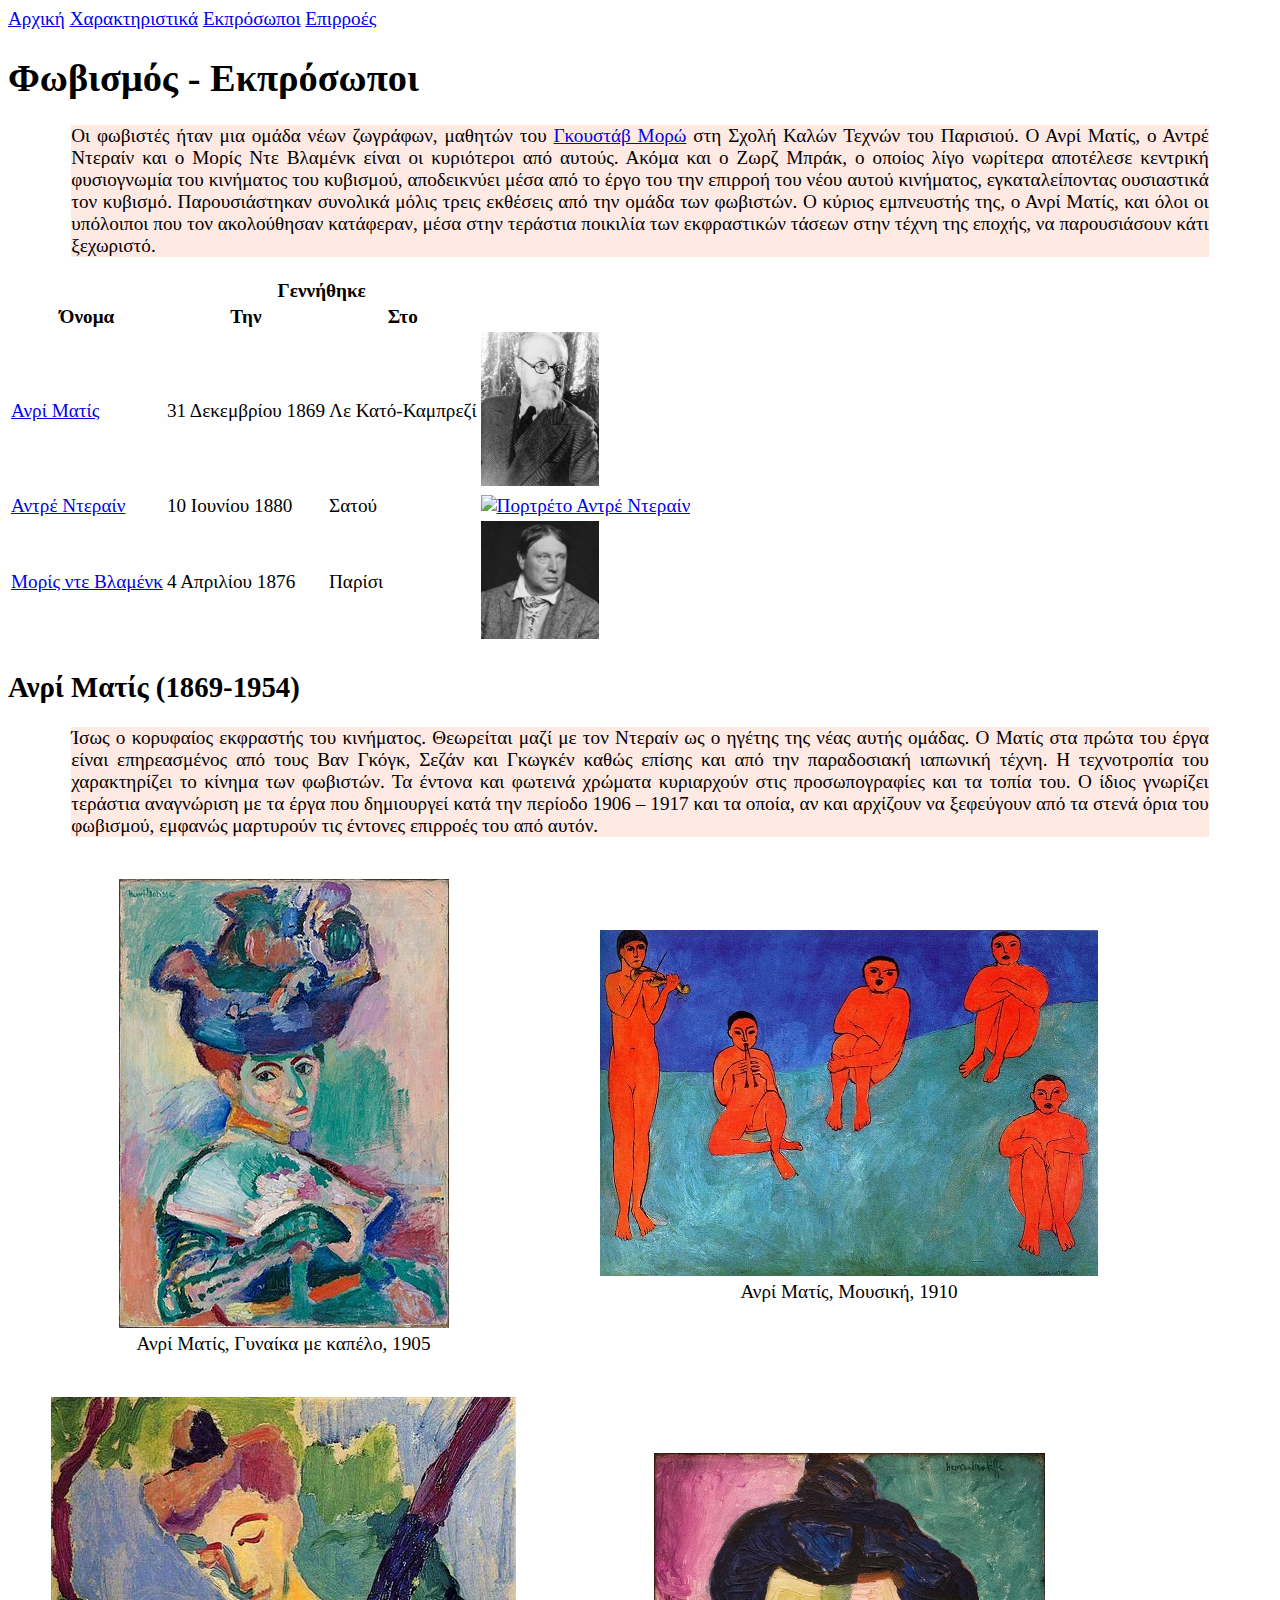
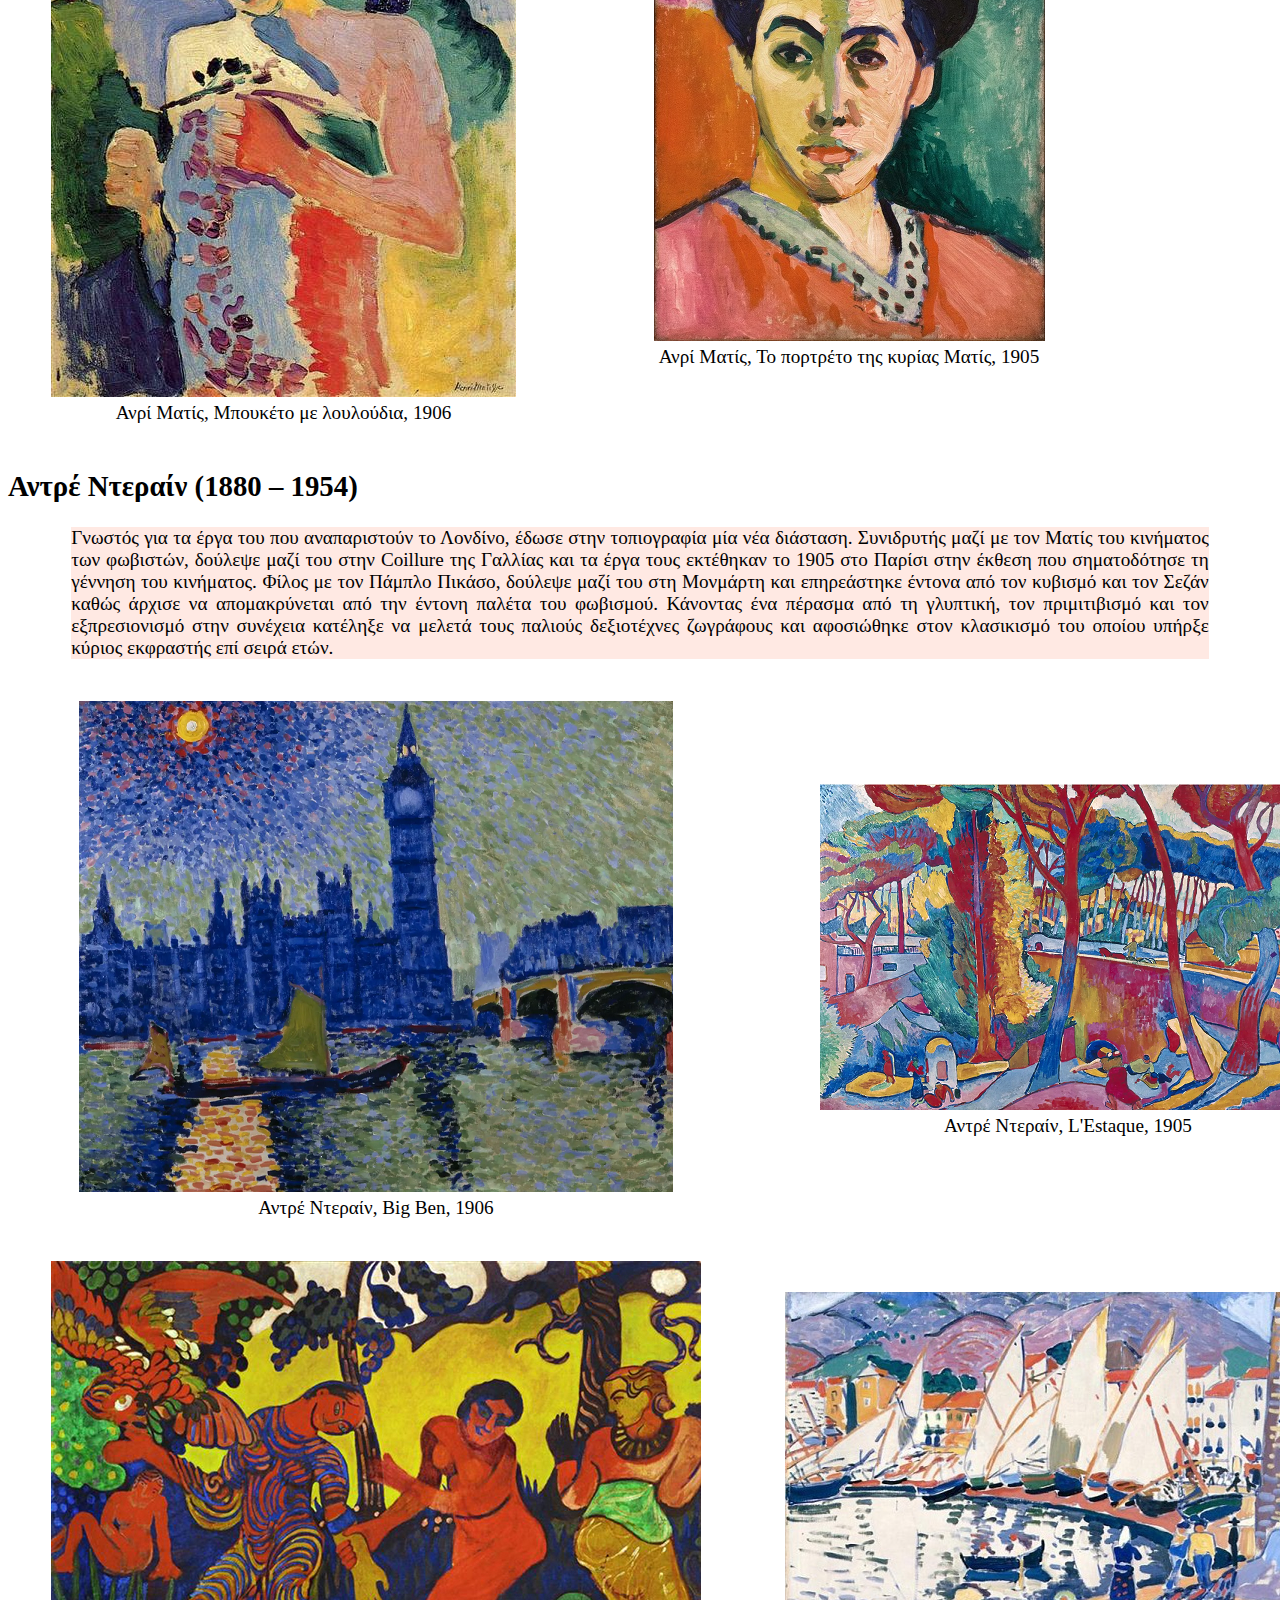
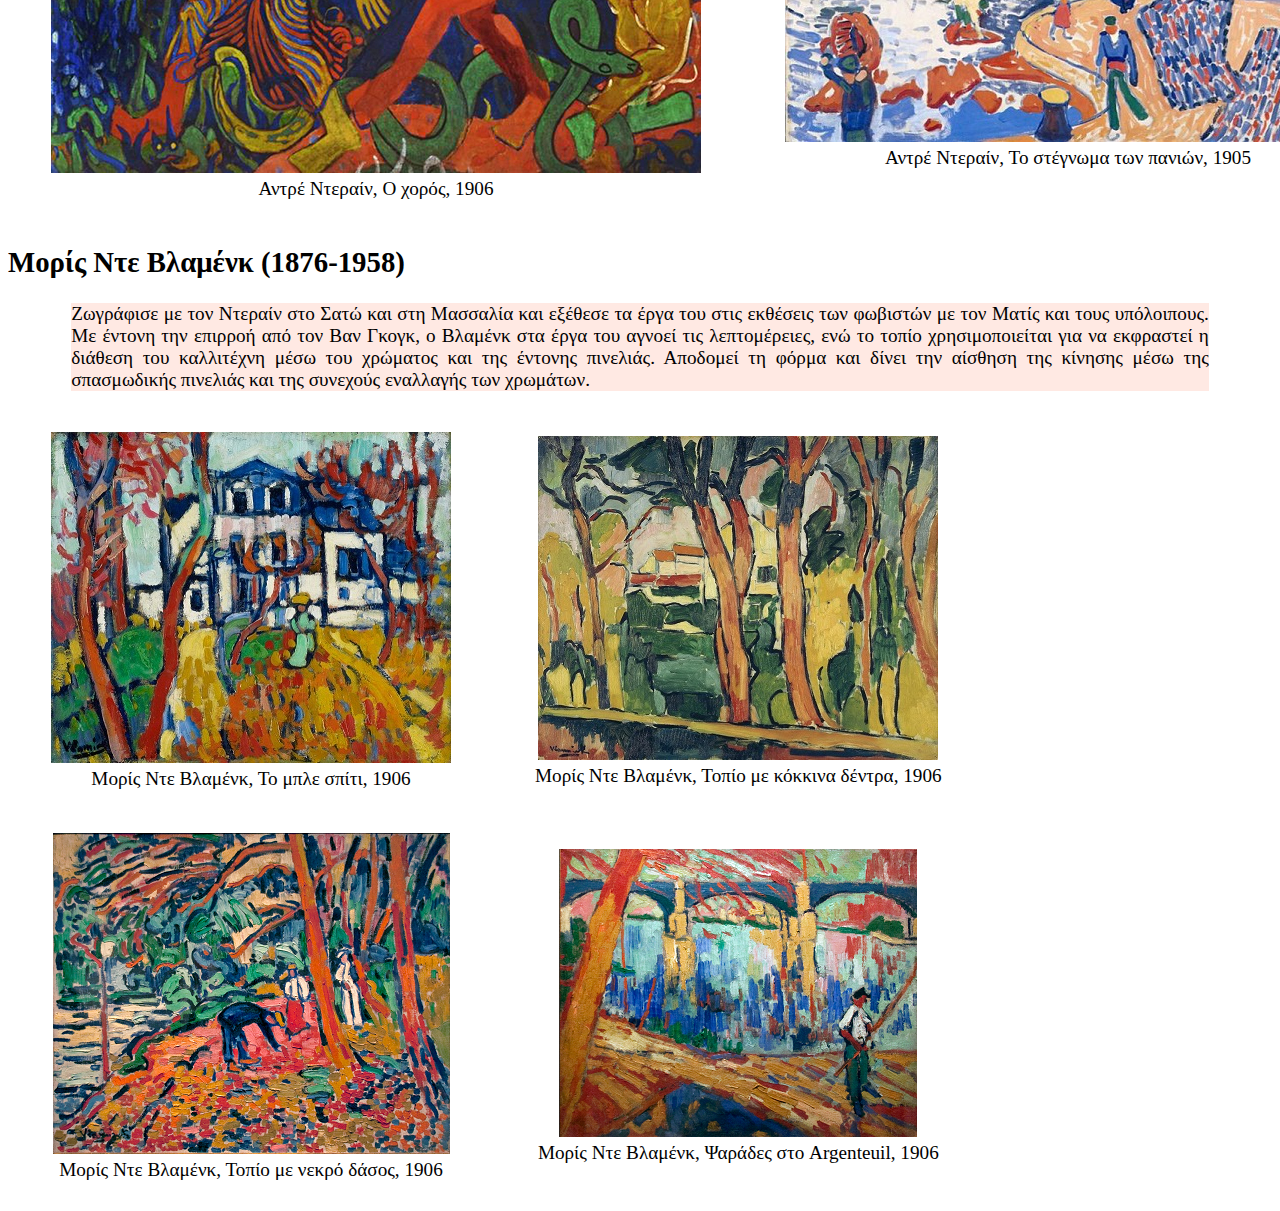
==== commit 2d526c8e: "minor issues" ====
--- a/html/εκπρόσωποι.html
+++ b/html/εκπρόσωποι.html
@@ -2,7 +2,7 @@
 <html lang="gr">
   <head>
      <title>Φωβισμός - Εκπρόσωποι</title>
-	 <link href="../styles/style.css" rel="stylesheet" />
+	 <link href="../Styles/style.css" rel="stylesheet" />
   </head>
   <body>
     <a href="../index.html">Αρχική</a>
--- a/Styles/style.css
+++ b/Styles/style.css
@@ -0,0 +1,37 @@
+body {
+  background-color: transparent;
+  font-size: 120%;
+}
+
+div {
+  background-color: #ffe9e3;
+}
+
+figure {
+  text-align: center
+}
+
+a:hover {
+  background: grey;
+}
+
+table {
+  table-layout: fixed;
+  border: 3pt;
+  color: black;
+}
+
+.image {
+  background-color: transparent;
+	max-width: 100%;
+    margin-left: 0%;
+    margin-right: 0%;
+}
+  
+.nested {
+  background-color: #ffe9e3;
+  max-width: 90%;
+  margin-left: 5%;
+  margin-right: 5%;
+  text-align: justify;
+}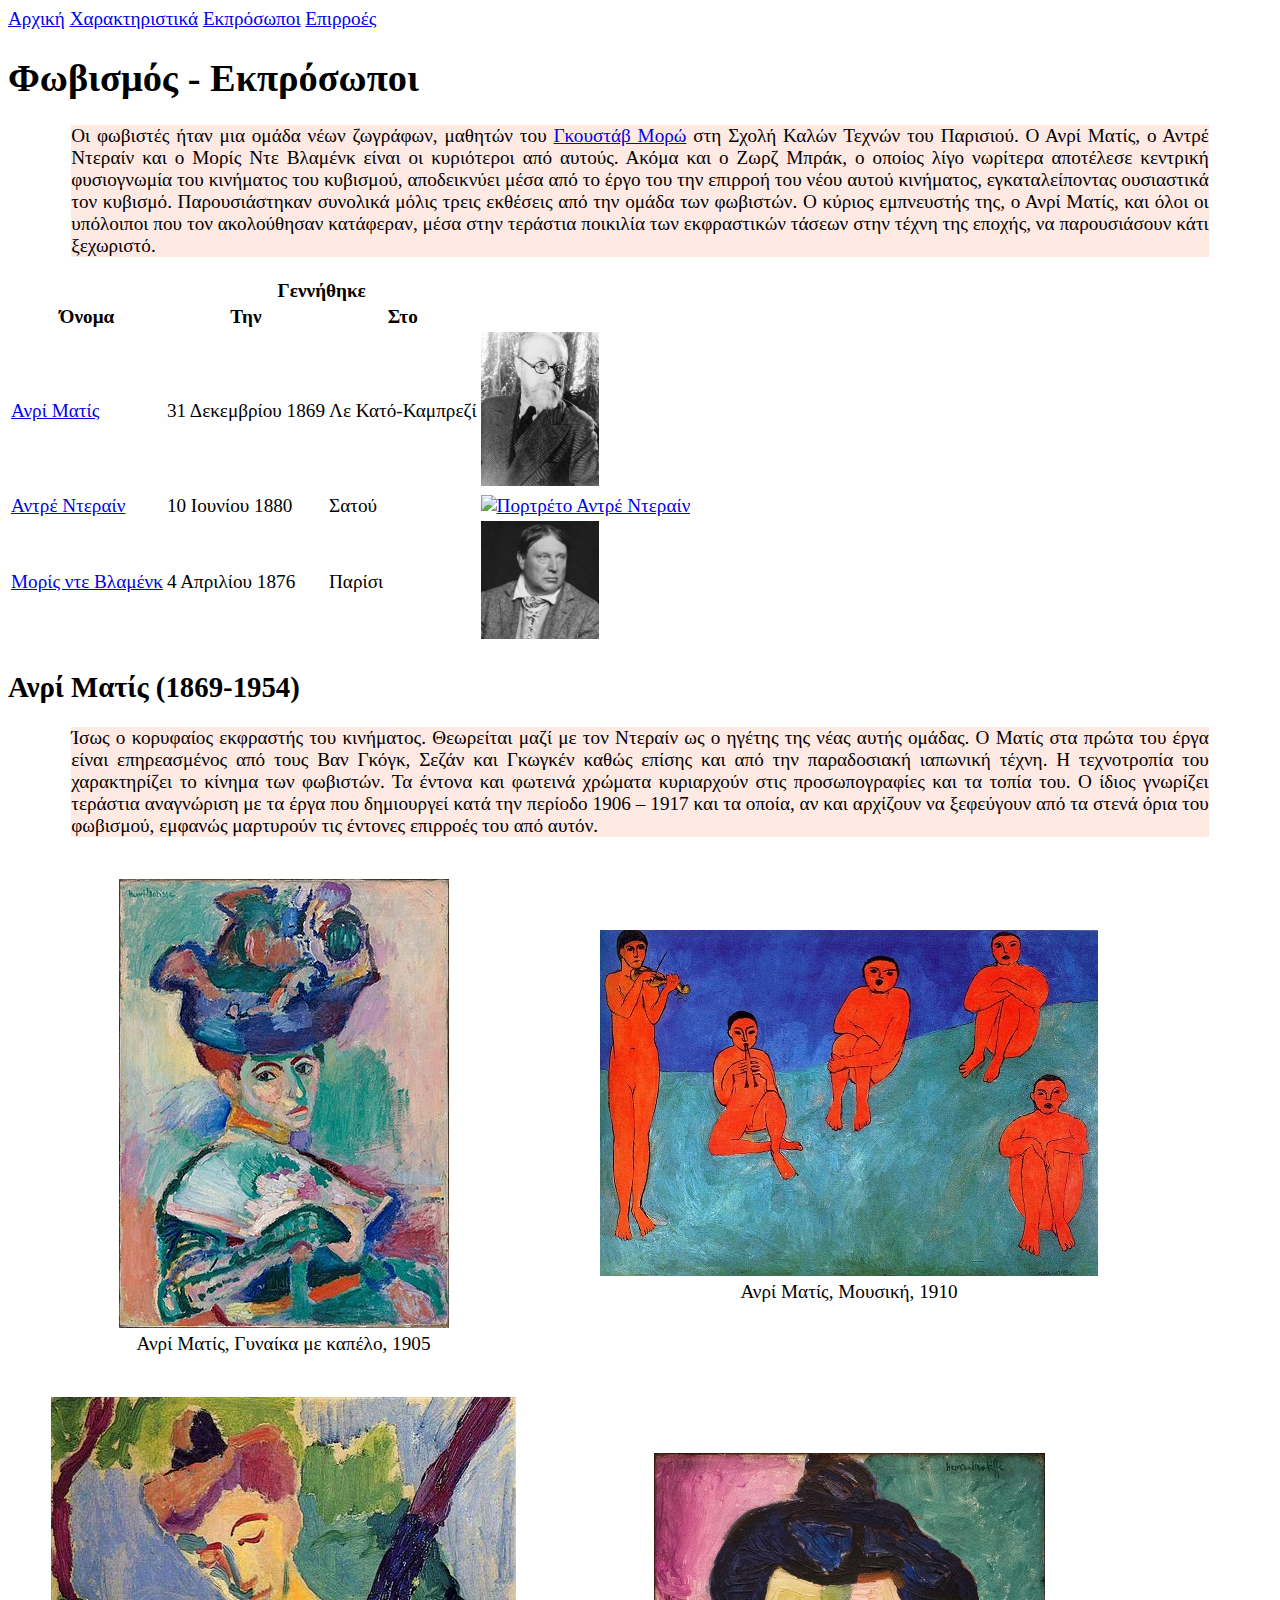
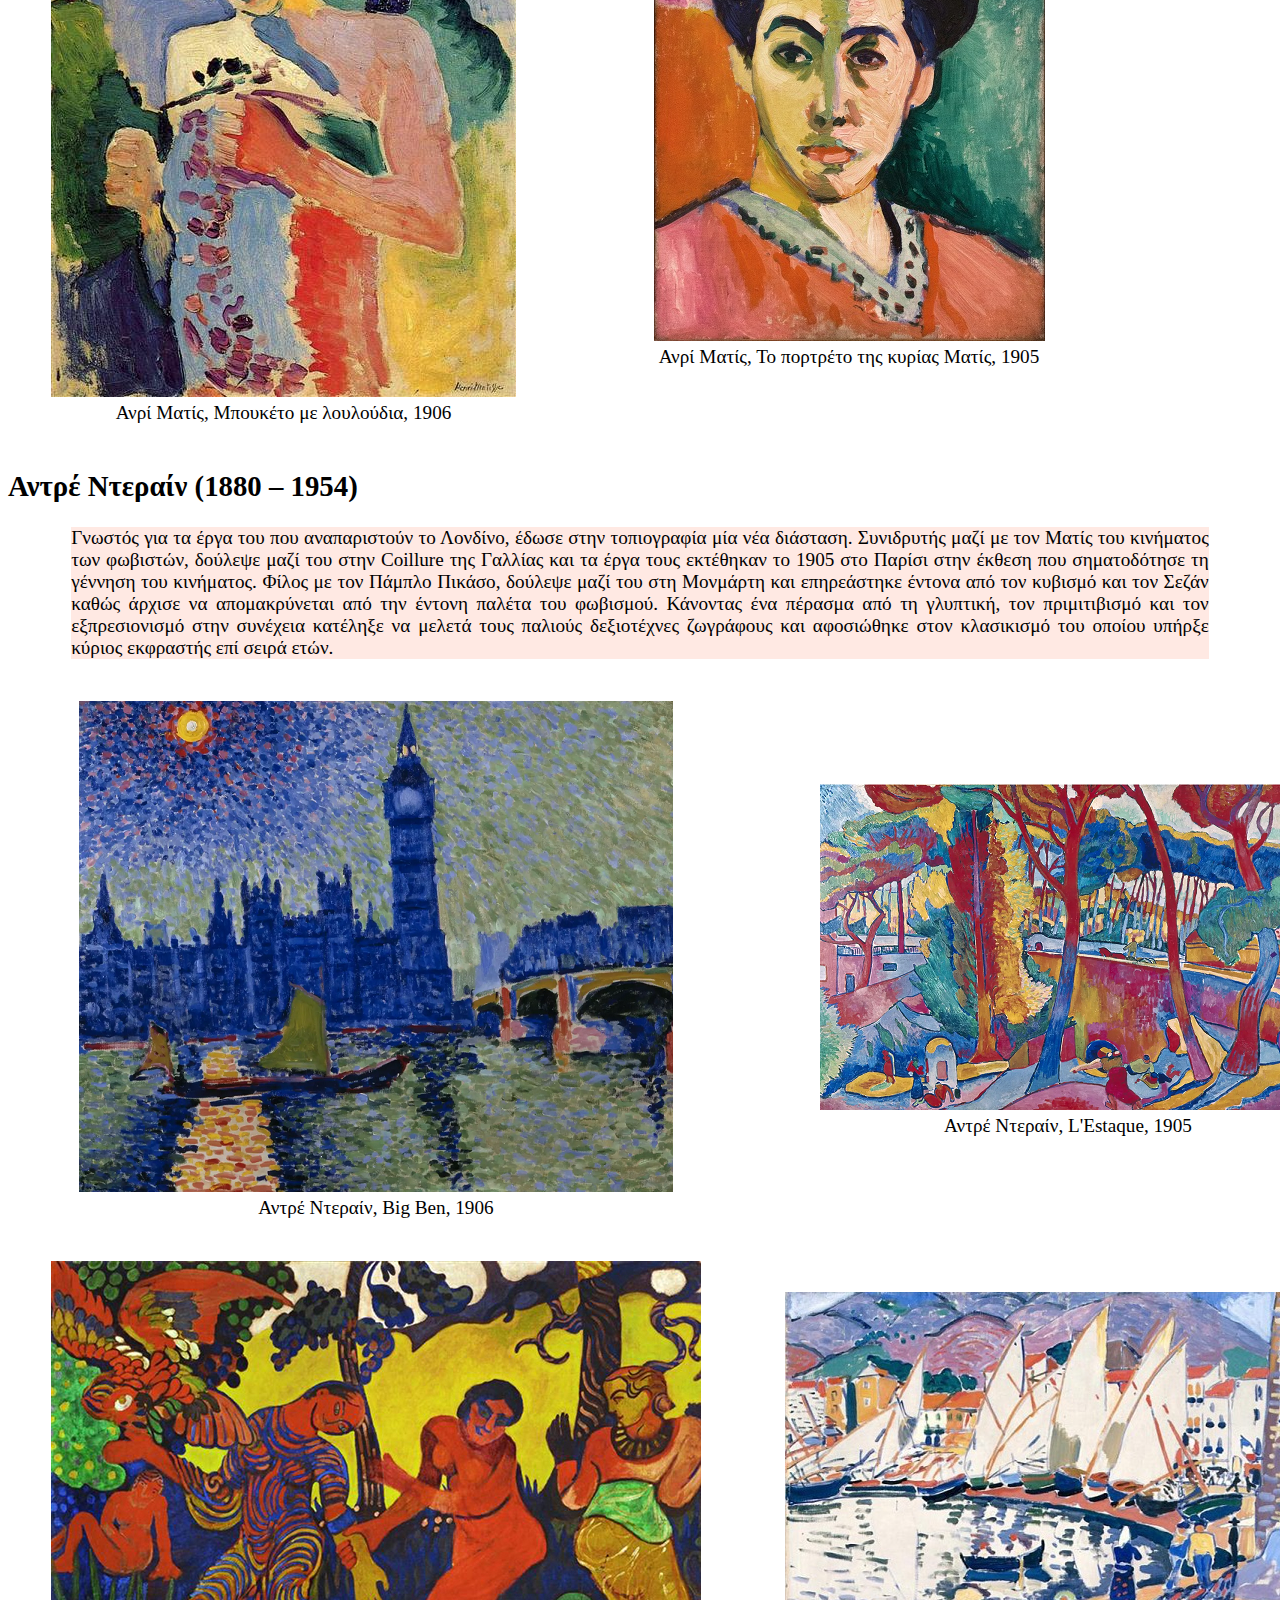
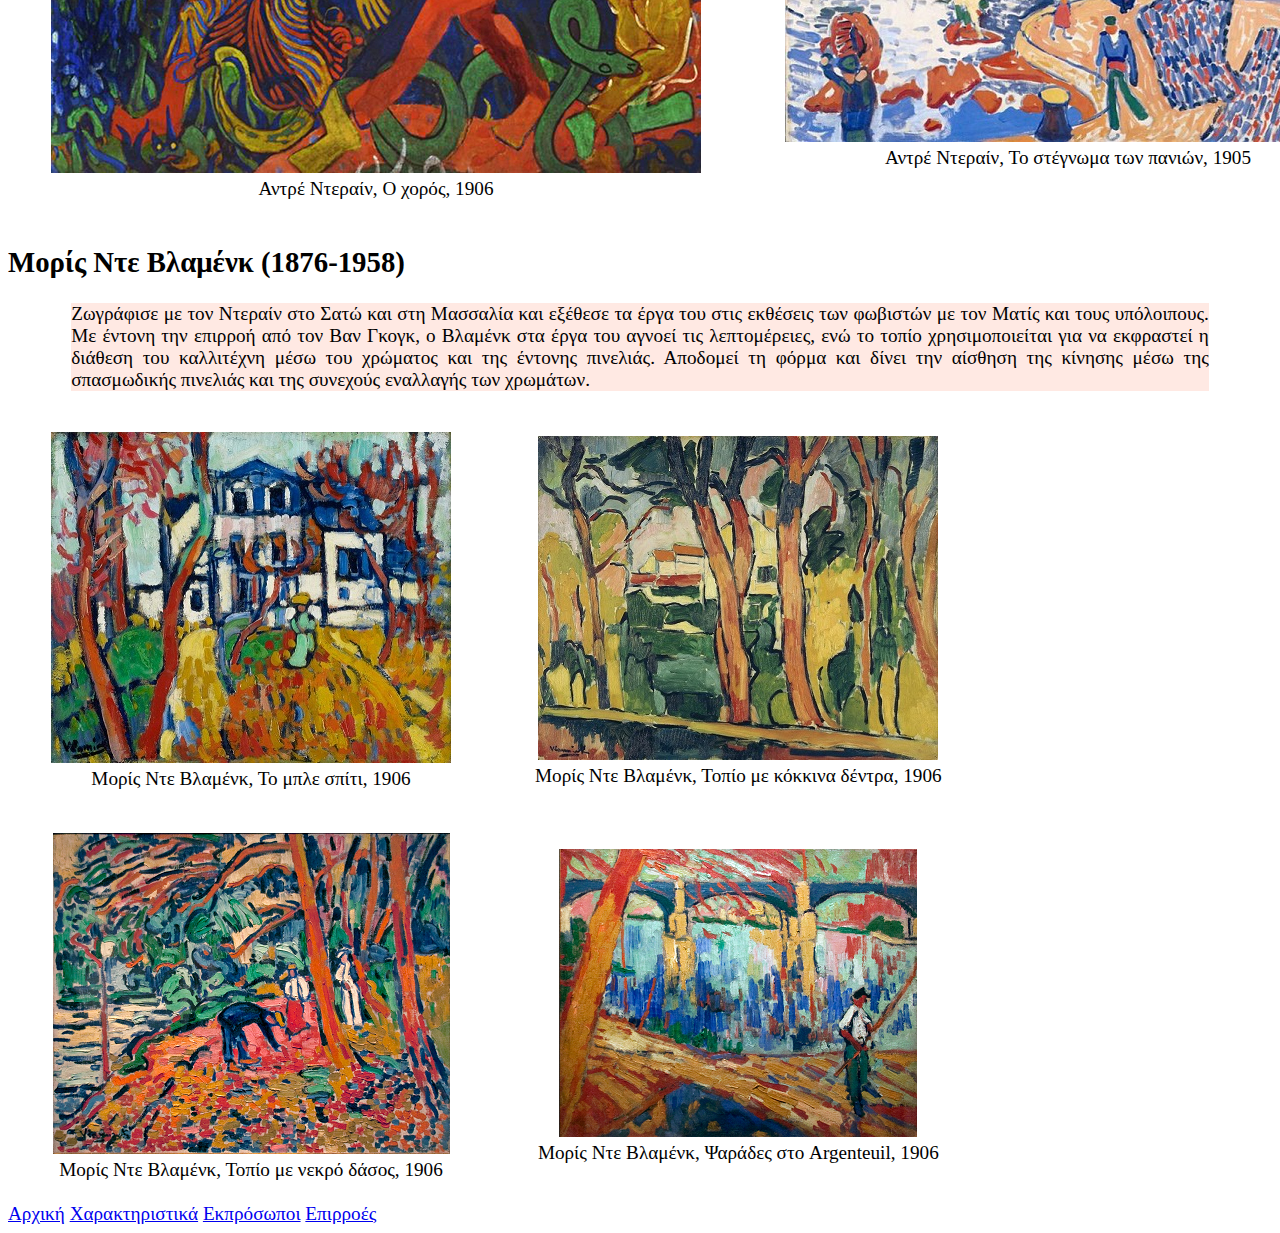
==== commit 8ba9a55a: "navigation" ====
--- a/html/εκπρόσωποι.html
+++ b/html/εκπρόσωποι.html
@@ -103,5 +103,9 @@
 	    </tbody>
 	  </table>
 	</div>
+    <a href="../index.html">Αρχική</a>
+    <a href="./χαρακτηριστικά.html">Χαρακτηριστικά</a>
+    <a href="./εκπρόσωποι.html">Εκπρόσωποι</a>
+    <a href="./επιρροές.html">Επιρροές</a>
   </body>
 </html>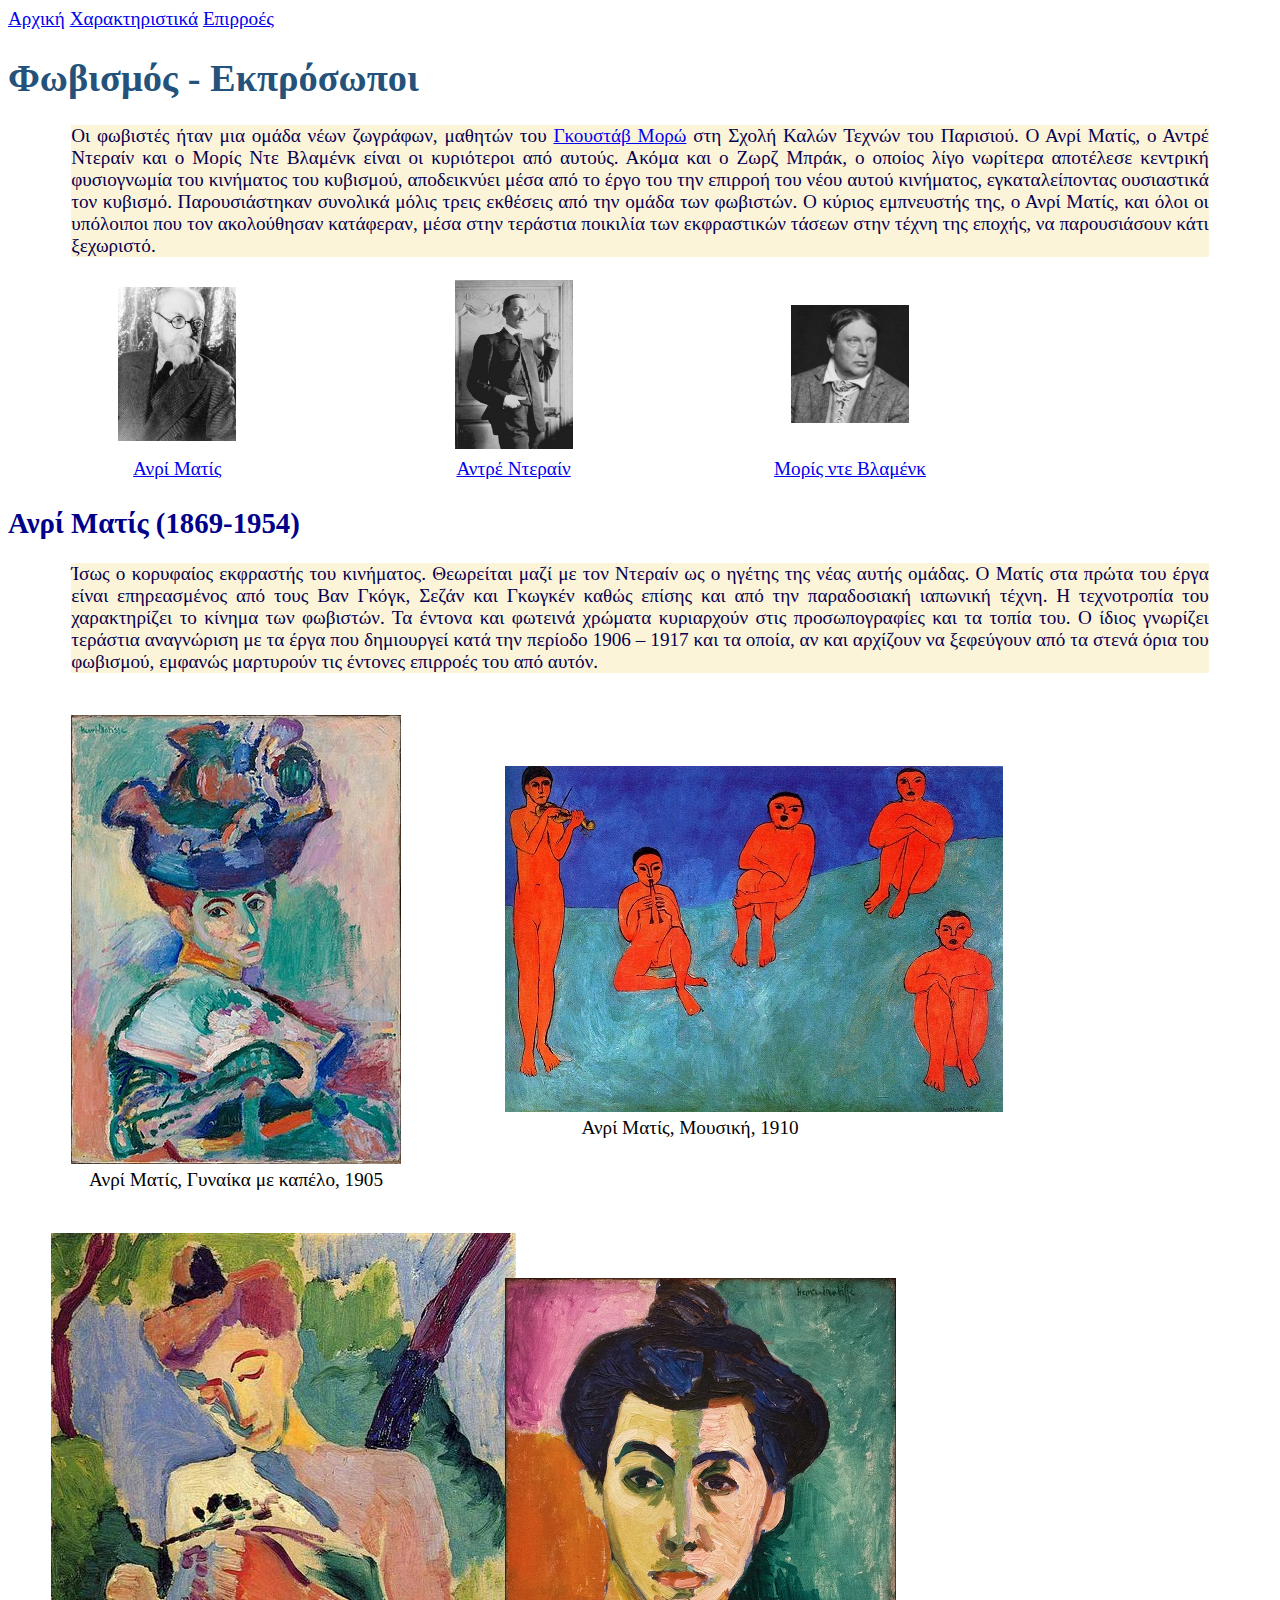
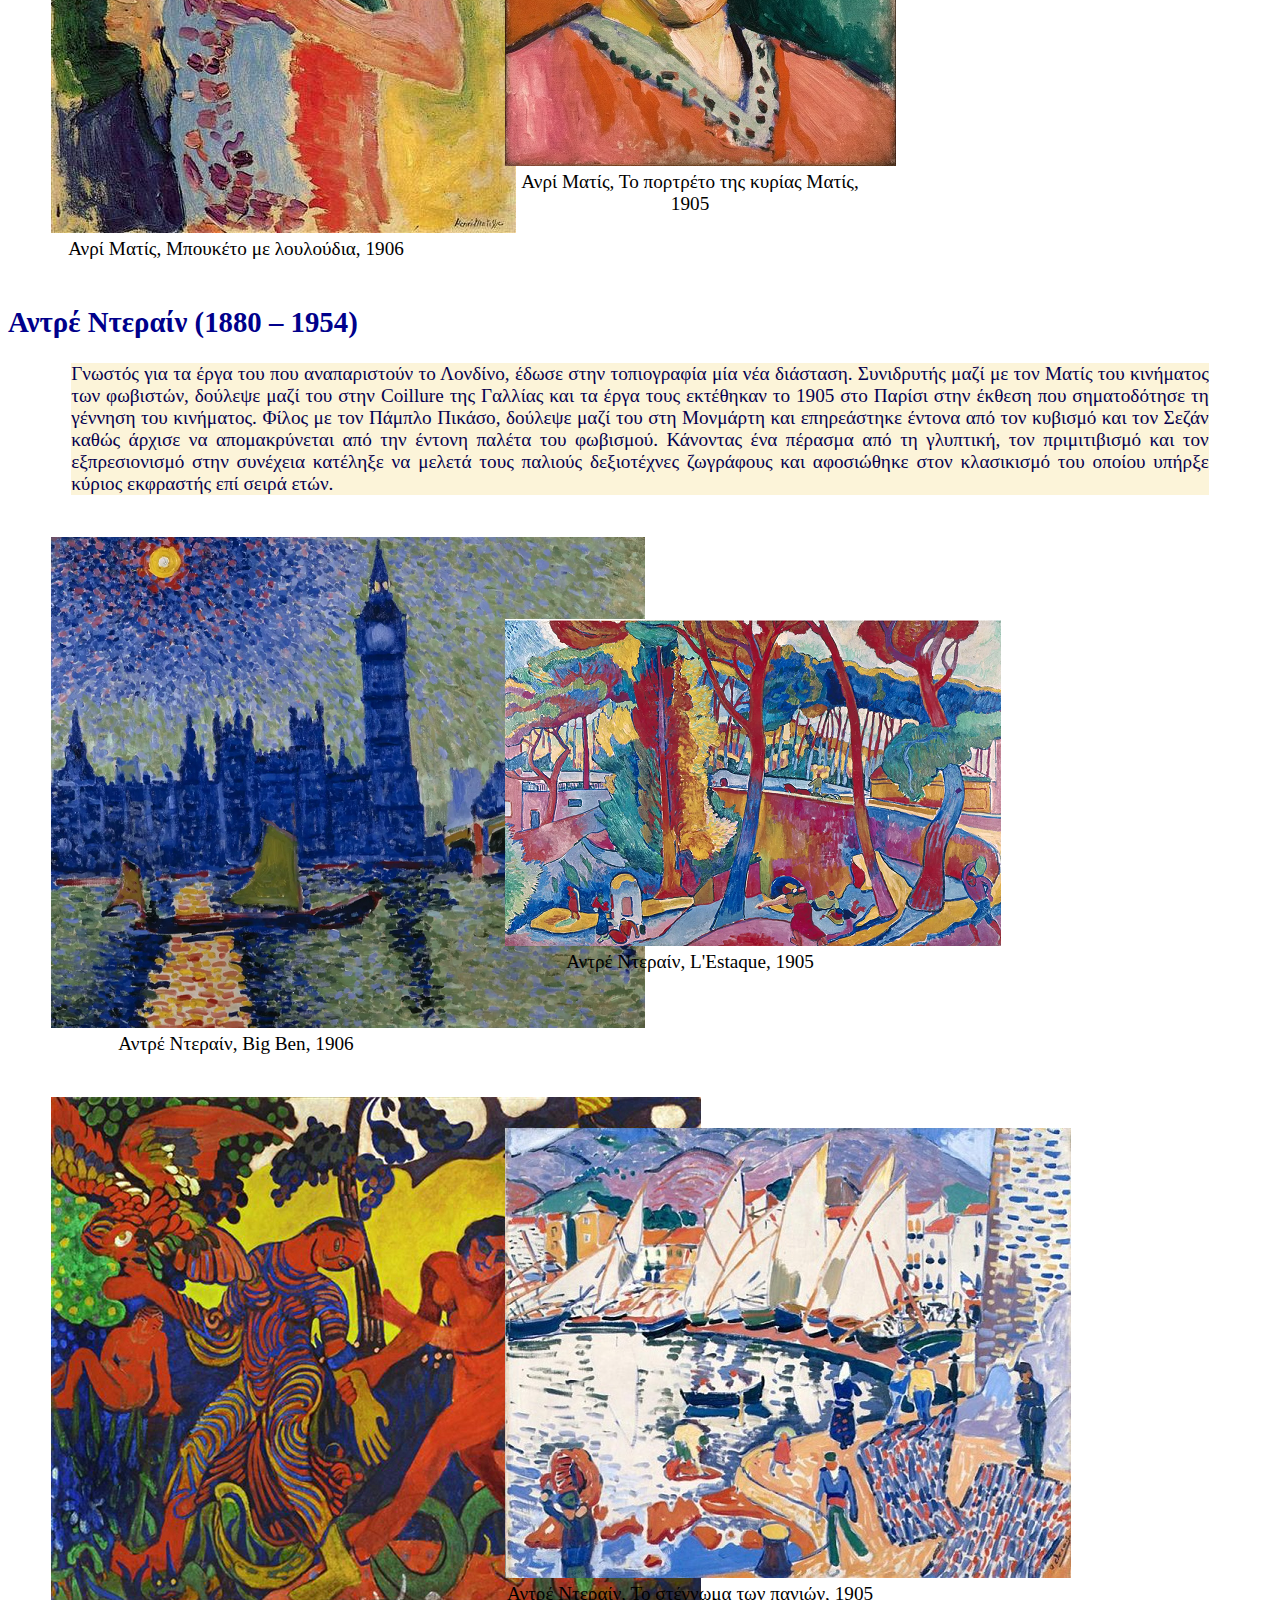
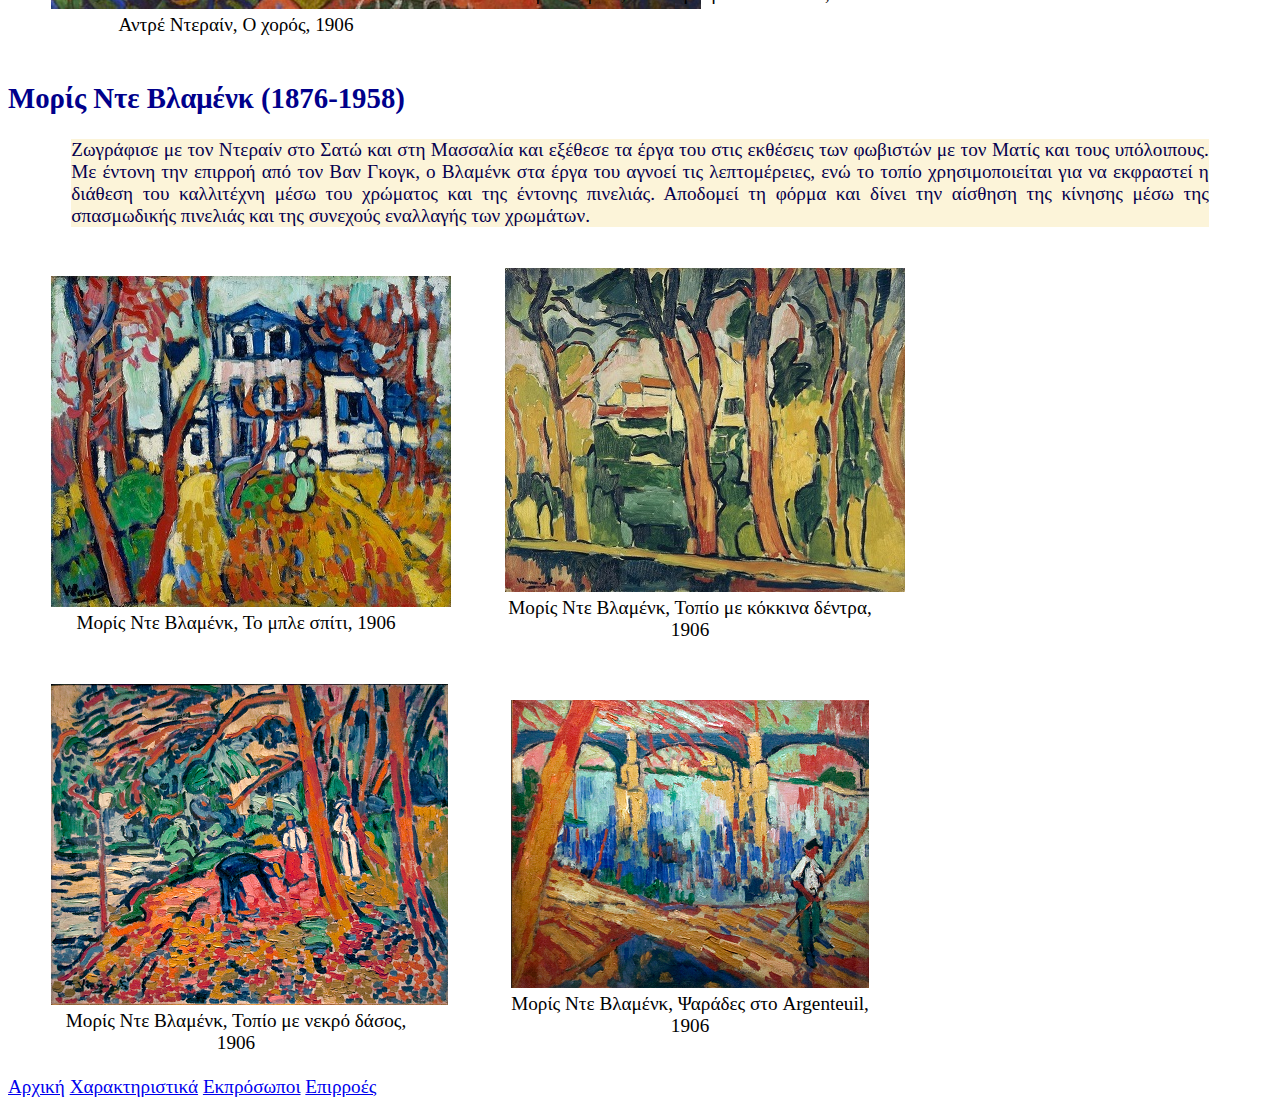
==== commit cd667695: "Final?" ====
--- a/html/εκπρόσωποι.html
+++ b/html/εκπρόσωποι.html
@@ -1,54 +1,34 @@
 <!DOCTYPE html>
 <html lang="gr">
   <head>
-     <title>Φωβισμός - Εκπρόσωποι</title>
-	 <link href="../Styles/style.css" rel="stylesheet" />
+    <meta charset="utf-8">
+    <title>Φωβισμός - Εκπρόσωποι</title>
+	<link href="../Styles/style.css" rel="stylesheet" />
   </head>
   <body>
     <a href="../index.html">Αρχική</a>
     <a href="./χαρακτηριστικά.html">Χαρακτηριστικά</a>
-    <a href="./εκπρόσωποι.html">Εκπρόσωποι</a>
     <a href="./επιρροές.html">Επιρροές</a>
     <h1>Φωβισμός - Εκπρόσωποι</h1>
     <div class="nested">
       <p>Οι φωβιστές ήταν μια ομάδα νέων ζωγράφων, μαθητών του <a href="https://el.wikipedia.org/wiki/%CE%93%CE%BA%CF%85%CF%83%CF%84%CE%AC%CE%B2_%CE%9C%CE%BF%CF%81%CF%8E" target="_blank">Γκουστάβ Μορώ</a> στη Σχολή Καλών Τεχνών του Παρισιού. Ο Ανρί Ματίς, ο Αντρέ Ντεραίν και ο Μορίς Ντε Βλαμένκ είναι οι κυριότεροι από αυτούς. Ακόμα και ο Ζωρζ Μπράκ, ο οποίος λίγο νωρίτερα αποτέλεσε κεντρική φυσιογνωμία του κινήματος του κυβισμού, αποδεικνύει μέσα από το έργο του την επιρροή του νέου αυτού κινήματος, εγκαταλείποντας ουσιαστικά τον κυβισμό. Παρουσιάστηκαν συνολικά μόλις τρεις εκθέσεις από την ομάδα των φωβιστών. Ο κύριος εμπνευστής της, ο Ανρί Ματίς, και όλοι οι υπόλοιποι που τον ακολούθησαν κατάφεραν, μέσα στην τεράστια ποικιλία των εκφραστικών τάσεων στην τέχνη της εποχής, να παρουσιάσουν κάτι ξεχωριστό.</p>
 	</div>
-	<table>
-	  <thead>
-	    <tr>
-		  <th scope="col"></th>
-		  <th scope="col" colspan="2">Γεννήθηκε</th>
-		  <th scope="col"></th>
-		  <th scope="col"></th>
-		</tr>
-	    <tr>
-		  <th scope="col">Όνομα</th>
-		  <th scope="col">Την</th>
-		  <th scope="col">Στο</th>
-		  <th scope="col"></th>
-		</tr>
-	  </thead>
+    <div margin-left=5%; margin-right=5%;>
+    <table>
 	  <tbody>
 	    <tr>
+		  <td><a href="https://el.wikipedia.org/wiki/%CE%91%CE%BD%CF%81%CE%AF_%CE%9C%CE%B1%CF%84%CE%AF%CF%82" target="_blank"><img src="../Images/Henri_Matisse.jpg" width="118" height="154" alt="Πορτρέτο Ανρί Ματίς" title="Ανρί Ματίς"/></a></td>
+		  <td><a href="https://el.wikipedia.org/wiki/%CE%91%CE%BD%CF%84%CF%81%CE%AD_%CE%9D%CF%84%CE%B5%CF%81%CE%B1%CE%AF%CE%BD" target="_blank"><img src="../Images/André_Derain.jpg" width="118" height="169" alt="Πορτρέτο Αντρέ Ντεραίν" title="Αντρέ Ντεραίν"/></a></td>
+		  <td><a href="https://el.wikipedia.org/wiki/%CE%9C%CF%89%CF%81%CE%AF%CF%82_%CE%BD%CF%84%CE%B5_%CE%92%CE%BB%CE%B1%CE%BC%CE%AD%CE%BD%CE%BA" target="_blank"><img src="../Images/De-Vlaminck.jpg" width="118" height="118" alt="Πορτρέτο Μορίς ντε Βλαμένκ" title="Μορίς ντε Βλαμένκ"/></a></td>
+		</tr>
+        <tr>
 		  <td><a href="#Ανρί Ματίς">Ανρί Ματίς</a></td>
-		  <td>31 Δεκεμβρίου 1869</td>
-		  <td>Λε Κατό-Καμπρεζί</td>
-		  <td><a href="https://el.wikipedia.org/wiki/%CE%91%CE%BD%CF%81%CE%AF_%CE%9C%CE%B1%CF%84%CE%AF%CF%82" target="_blank"><img src="../Images/Henri_Matisse.jpg" width="118" height="154" alt="Πορτρέτο Ανρί Ματίς" title="Ανρί Ματίς"/></a></td>
-		</tr>
-	    <tr>
 		  <td><a href="#Αντρέ Ντεραίν">Αντρέ Ντεραίν</a></td>
-		  <td>10 Ιουνίου 1880</td>
-		  <td>Σατού</td>
-		  <td><a href="https://el.wikipedia.org/wiki/%CE%91%CE%BD%CF%84%CF%81%CE%AD_%CE%9D%CF%84%CE%B5%CF%81%CE%B1%CE%AF%CE%BD" target="_blank"><img src="../Images/Andre_Derain.jpg" width="118" height="169" alt="Πορτρέτο Αντρέ Ντεραίν" title="Αντρέ Ντεραίν"/></a></td>
-		</tr>
-	    <tr>
 		  <td><a href="#Μορίς Ντε Βλαμένκ">Μορίς ντε Βλαμένκ</a></td>
-		  <td>4 Απριλίου 1876</td>
-		  <td>Παρίσι</td>
-		  <td><a href="https://el.wikipedia.org/wiki/%CE%9C%CF%89%CF%81%CE%AF%CF%82_%CE%BD%CF%84%CE%B5_%CE%92%CE%BB%CE%B1%CE%BC%CE%AD%CE%BD%CE%BA" target="_blank"><img src="../Images/De-Vlaminck.jpg" width="118" height="118" alt="Πορτρέτο Αντρέ Ντεραίν" title="Αντρέ Ντεραίν"/></a></td>
 		</tr>
 	  </tbody>
 	</table>
+	</div>
     <h2 id="Ανρί Ματίς">Ανρί Ματίς (1869-1954)</h2>
     <div class="nested">
       <p>Ίσως ο κορυφαίος εκφραστής του κινήματος. Θεωρείται μαζί με τον Ντεραίν ως ο ηγέτης της νέας αυτής ομάδας. Ο Ματίς στα πρώτα του έργα είναι επηρεασμένος από τους Βαν Γκόγκ, Σεζάν και Γκωγκέν καθώς επίσης και από την παραδοσιακή ιαπωνική τέχνη. Η τεχνοτροπία του χαρακτηρίζει το κίνημα των φωβιστών. Τα έντονα και φωτεινά χρώματα κυριαρχούν στις προσωπογραφίες και τα τοπία του. Ο ίδιος γνωρίζει τεράστια αναγνώριση με τα έργα που δημιουργεί κατά την περίοδο 1906 – 1917 και τα οποία, αν και αρχίζουν να ξεφεύγουν από τα στενά όρια του φωβισμού, εμφανώς μαρτυρούν τις έντονες επιρροές του από αυτόν.</p>
--- a/Styles/style.css
+++ b/Styles/style.css
@@ -1,35 +1,45 @@
 body {
   background-color: transparent;
   font-size: 120%;
-}
-
-div {
-  background-color: #ffe9e3;
 }
 
 figure {
   text-align: center
 }
 
+h1 {
+  color: #24527a;
+}
+
+h2 {
+  color: darkblue;
+}
+
 a:hover {
-  background: grey;
+  background: lightblue;
 }
 
 table {
   table-layout: fixed;
-  border: 3pt;
+  width: 80%;
+  border: 10pt;
   color: black;
+}
+
+td {
+  text-align: center;
 }
 
 .image {
   background-color: transparent;
-	max-width: 100%;
+	max-width: 90%;
     margin-left: 0%;
     margin-right: 0%;
 }
   
 .nested {
-  background-color: #ffe9e3;
+  background-color: #fcf4d9;
+  color: #05004e;
   max-width: 90%;
   margin-left: 5%;
   margin-right: 5%;
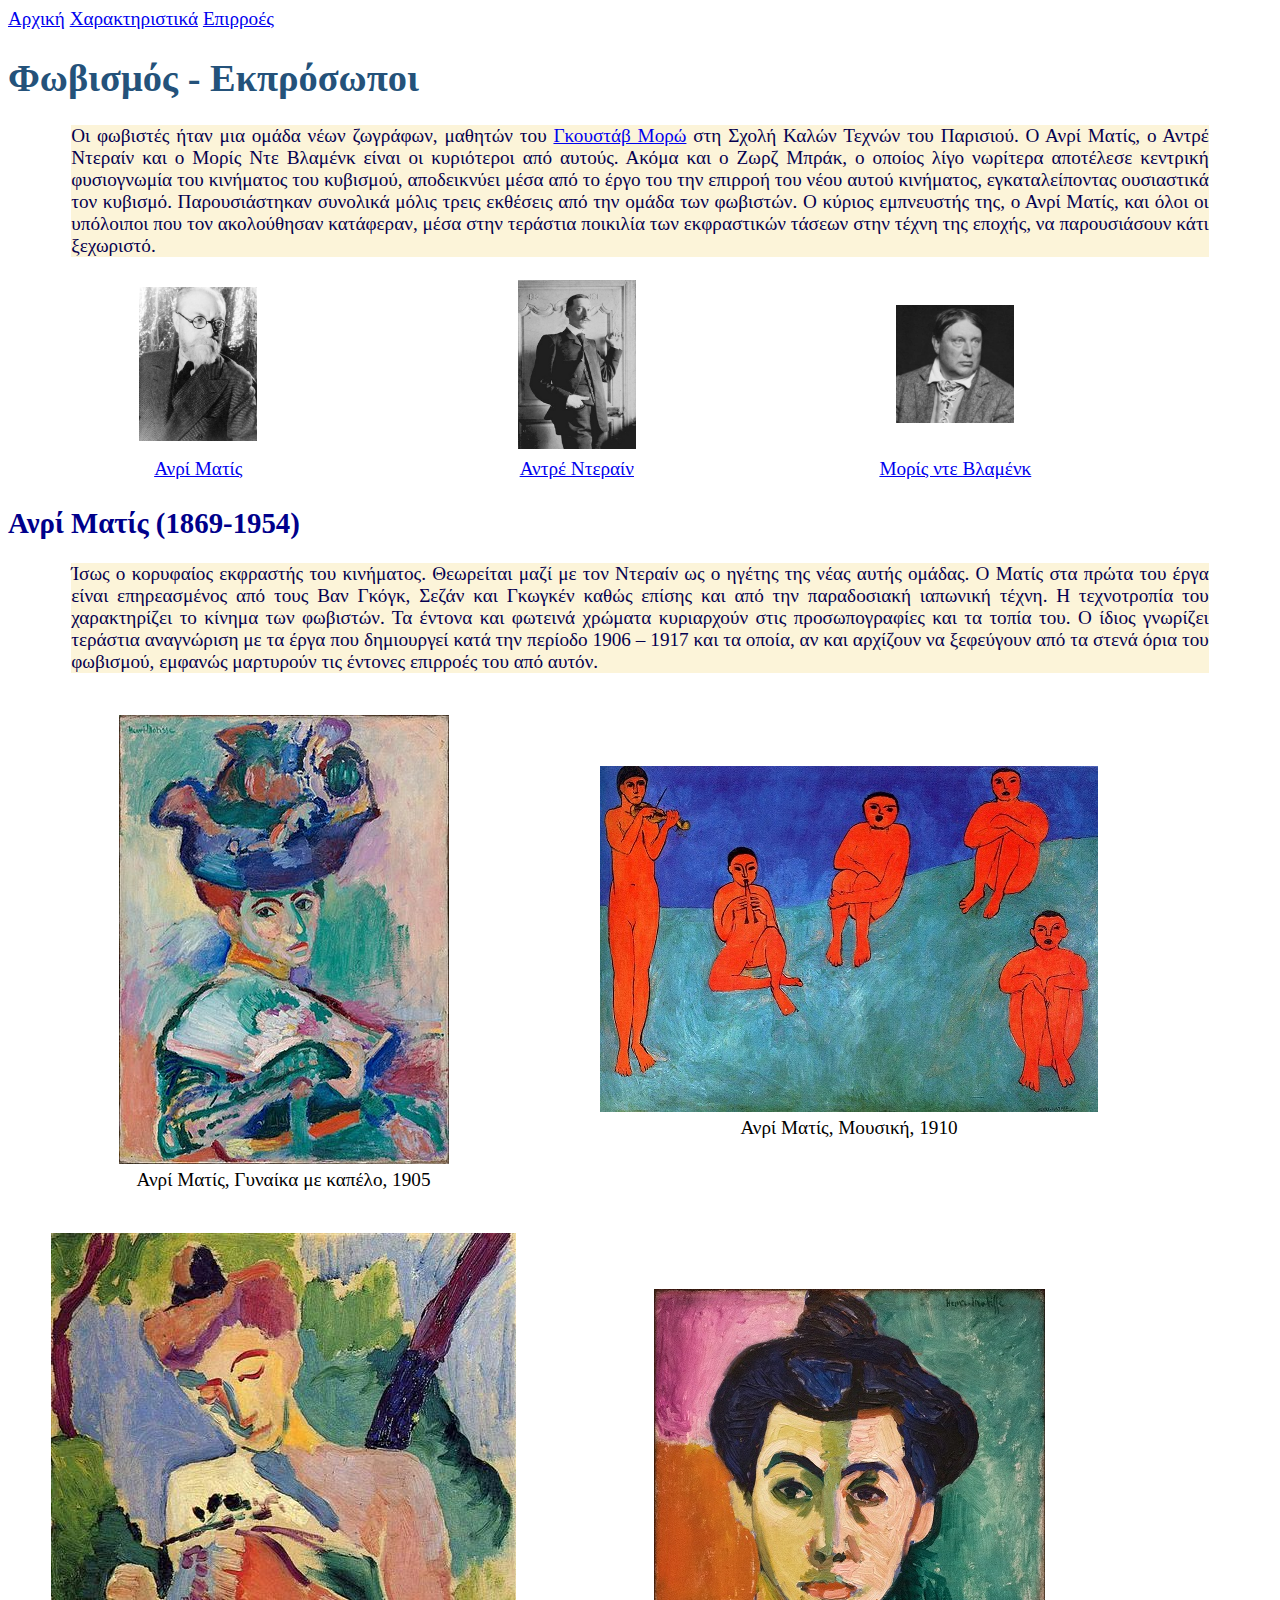
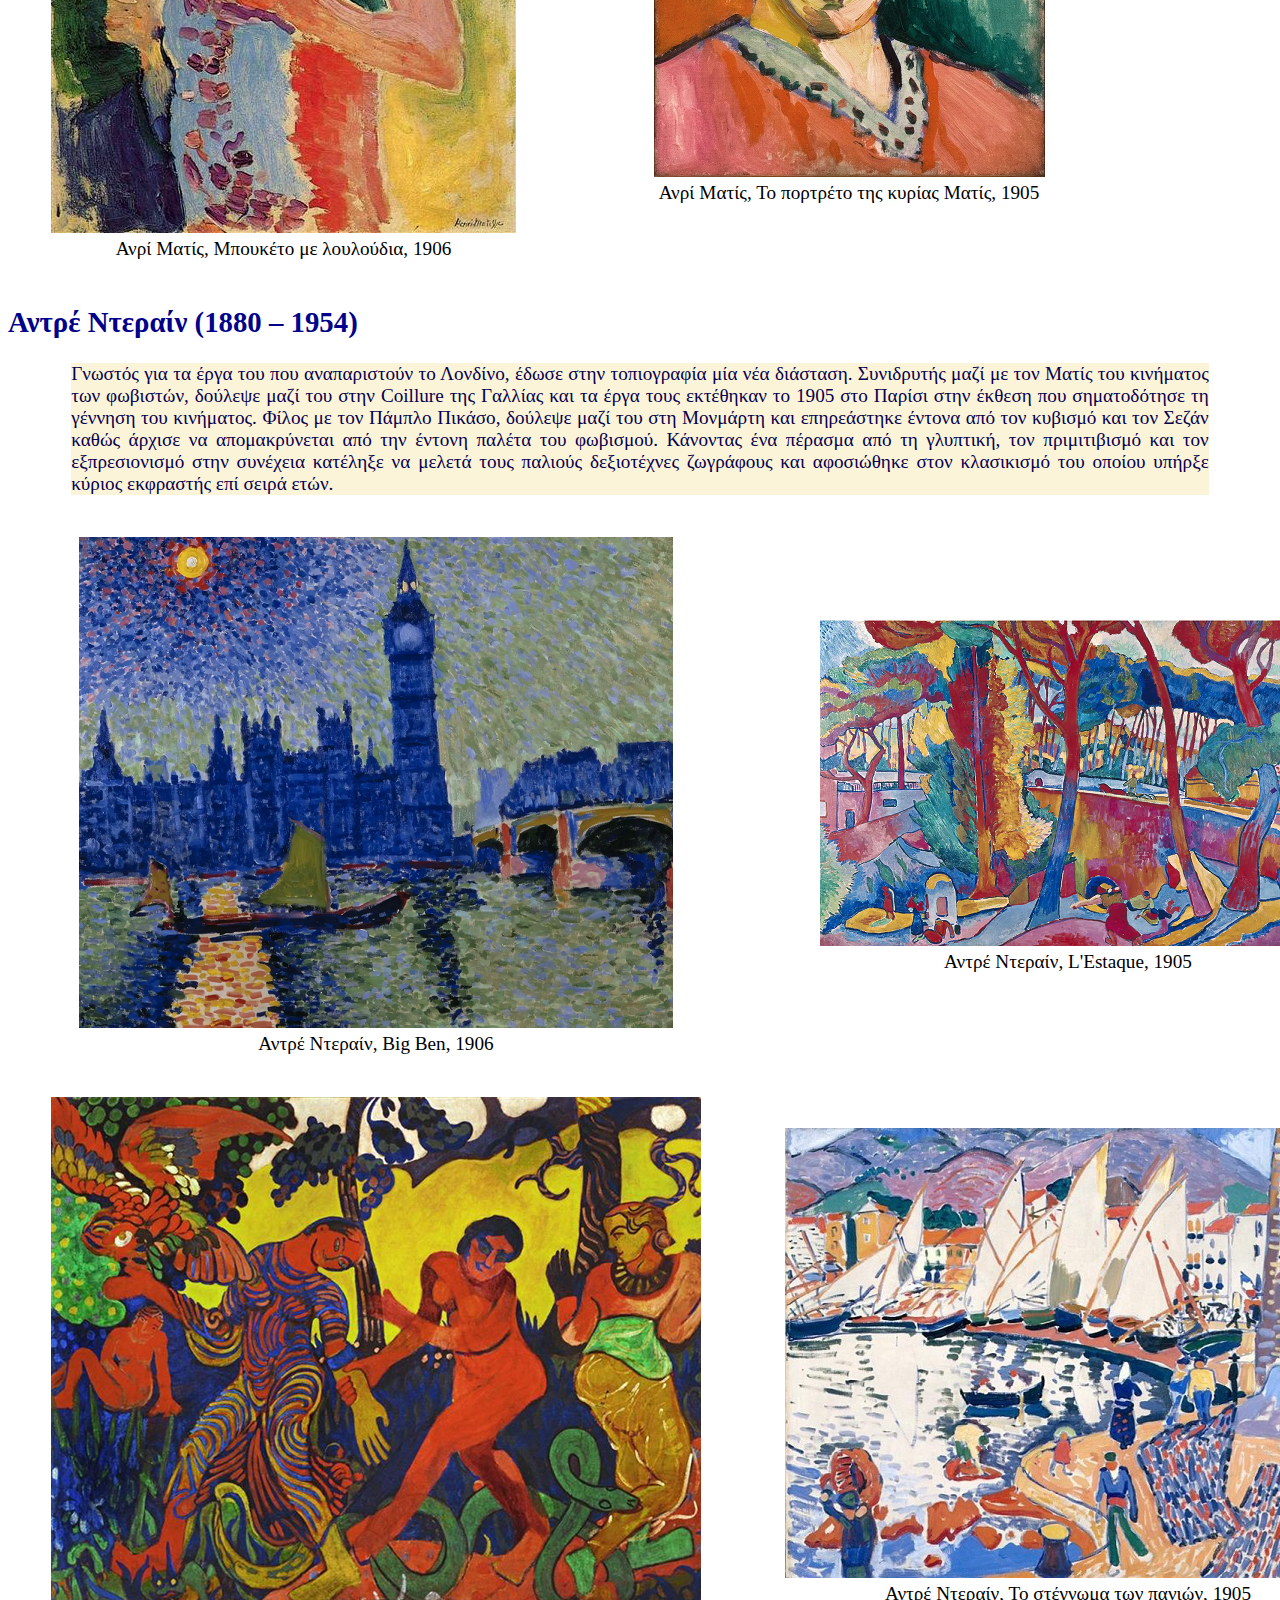
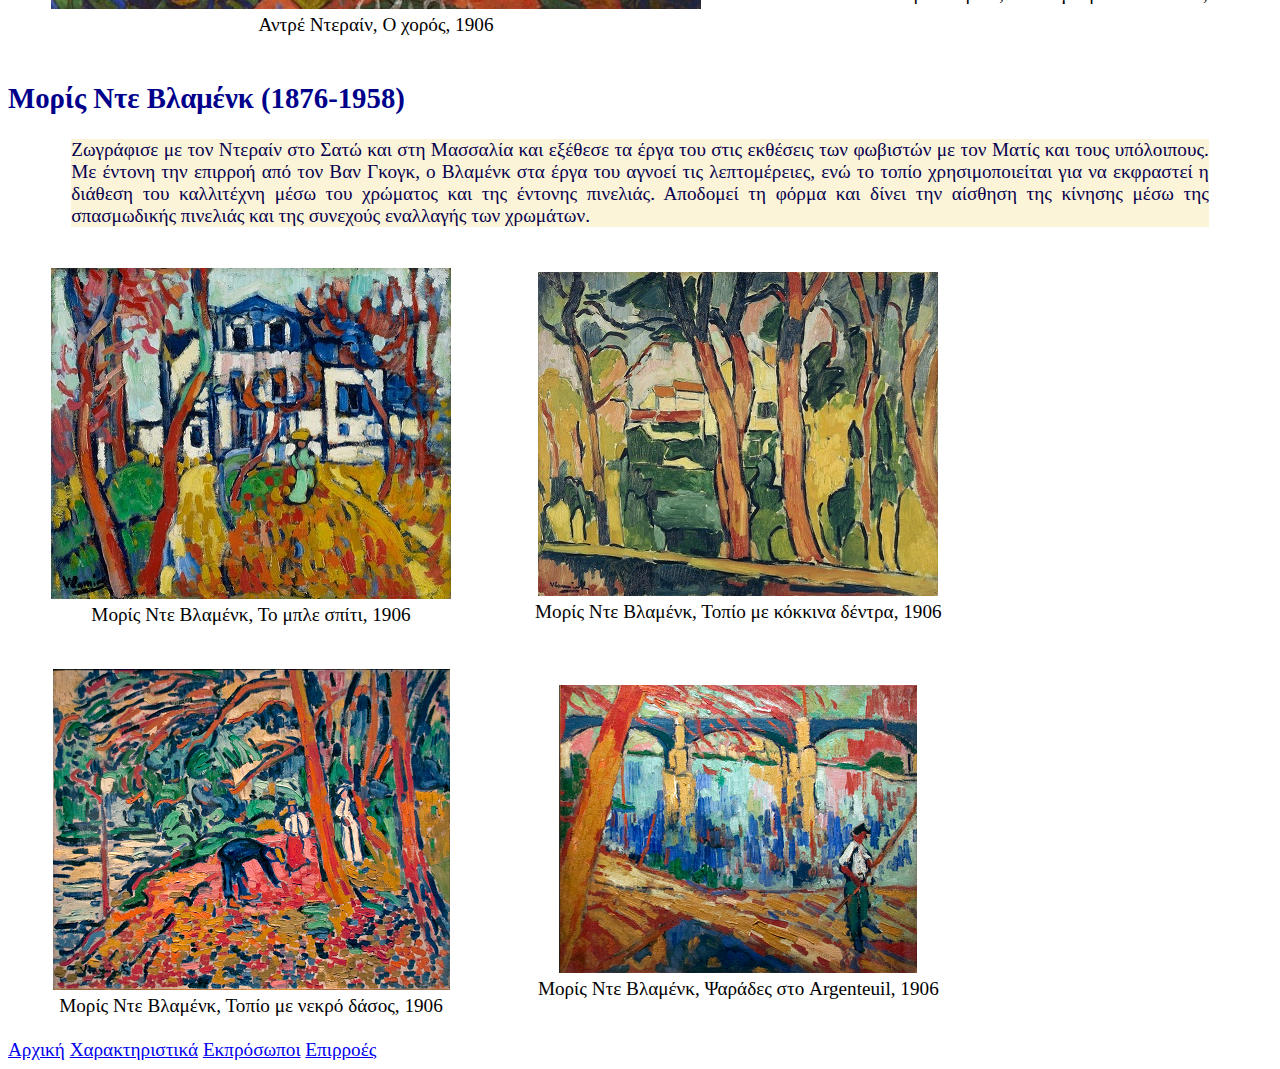
==== commit 6cff5cc3: "Probably last" ====
--- a/html/εκπρόσωποι.html
+++ b/html/εκπρόσωποι.html
@@ -13,8 +13,8 @@
     <div class="nested">
       <p>Οι φωβιστές ήταν μια ομάδα νέων ζωγράφων, μαθητών του <a href="https://el.wikipedia.org/wiki/%CE%93%CE%BA%CF%85%CF%83%CF%84%CE%AC%CE%B2_%CE%9C%CE%BF%CF%81%CF%8E" target="_blank">Γκουστάβ Μορώ</a> στη Σχολή Καλών Τεχνών του Παρισιού. Ο Ανρί Ματίς, ο Αντρέ Ντεραίν και ο Μορίς Ντε Βλαμένκ είναι οι κυριότεροι από αυτούς. Ακόμα και ο Ζωρζ Μπράκ, ο οποίος λίγο νωρίτερα αποτέλεσε κεντρική φυσιογνωμία του κινήματος του κυβισμού, αποδεικνύει μέσα από το έργο του την επιρροή του νέου αυτού κινήματος, εγκαταλείποντας ουσιαστικά τον κυβισμό. Παρουσιάστηκαν συνολικά μόλις τρεις εκθέσεις από την ομάδα των φωβιστών. Ο κύριος εμπνευστής της, ο Ανρί Ματίς, και όλοι οι υπόλοιποι που τον ακολούθησαν κατάφεραν, μέσα στην τεράστια ποικιλία των εκφραστικών τάσεων στην τέχνη της εποχής, να παρουσιάσουν κάτι ξεχωριστό.</p>
 	</div>
-    <div margin-left=5%; margin-right=5%;>
-    <table>
+    <div>
+    <table width="90%">
 	  <tbody>
 	    <tr>
 		  <td><a href="https://el.wikipedia.org/wiki/%CE%91%CE%BD%CF%81%CE%AF_%CE%9C%CE%B1%CF%84%CE%AF%CF%82" target="_blank"><img src="../Images/Henri_Matisse.jpg" width="118" height="154" alt="Πορτρέτο Ανρί Ματίς" title="Ανρί Ματίς"/></a></td>
--- a/Styles/style.css
+++ b/Styles/style.css
@@ -21,8 +21,7 @@
 
 table {
   table-layout: fixed;
-  width: 80%;
-  border: 10pt;
+  border: 0pt;
   color: black;
 }
 
